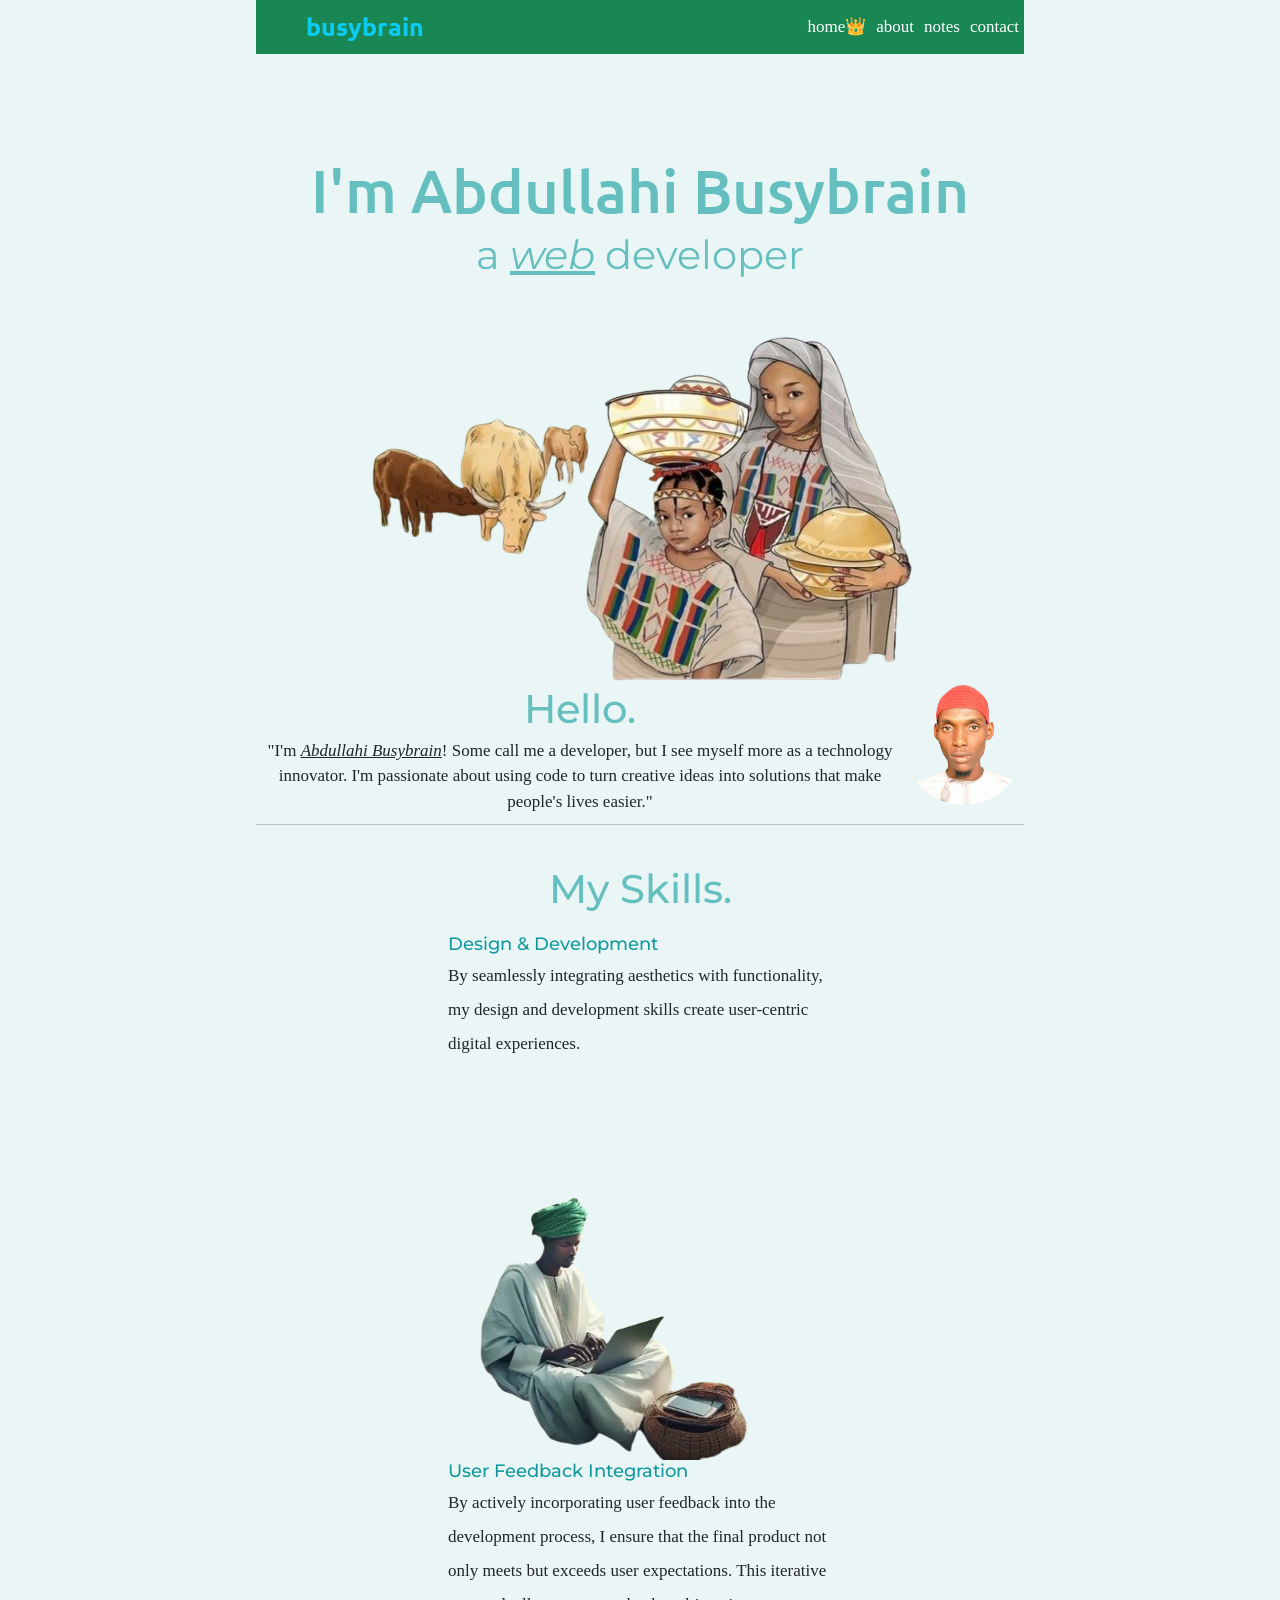
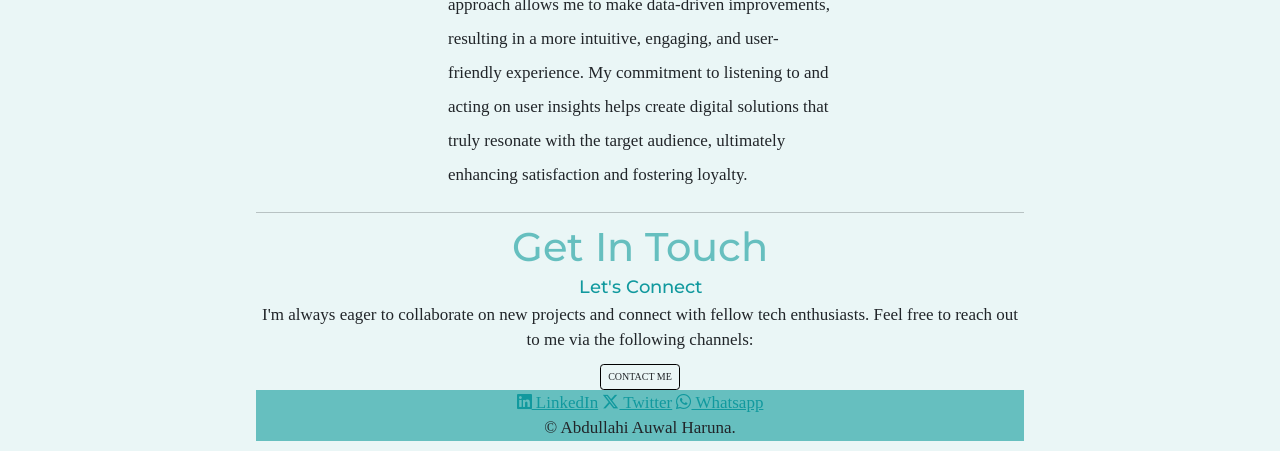
==== index.html @ 5b38ee35 "upload to vercel" ====
<!DOCTYPE html>
<html lang="en">
  <head>
    <meta charset="UTF-8" />
    <meta name="viewport" content="width=device-width, initial-scale=1.0" />
    <link rel="icon" href="./image/me.ico" />
    <link rel="preconnect" href="https://fonts.googleapis.com" />
    <link rel="preconnect" href="https://fonts.gstatic.com" crossorigin />

    <!-- bootstrap -->
    <link
      href="https://cdn.jsdelivr.net/npm/bootstrap@5.3.3/dist/css/bootstrap.min.css"
      rel="stylesheet"
      integrity="sha384-QWTKZyjpPEjISv5WaRU9OFeRpok6YctnYmDr5pNlyT2bRjXh0JMhjY6hW+ALEwIH"
      crossorigin="anonymous"
    />
    <script
      src="https://cdn.jsdelivr.net/npm/bootstrap@5.3.3/dist/js/bootstrap.bundle.min.js"
      integrity="sha384-YvpcrYf0tY3lHB60NNkmXc5s9fDVZLESaAA55NDzOxhy9GkcIdslK1eN7N6jIeHz"
      crossorigin="anonymous"
    ></script>

    <!-- my styles -->
    <link rel="stylesheet" href="./css/style.css" />
    <!-- web fonts -->

    <link rel="preconnect" href="https://fonts.googleapis.com" />
    <link rel="preconnect" href="https://fonts.gstatic.com" crossorigin />
    <link
      href="https://fonts.googleapis.com/css2?family=Merriweather:ital,wght@0,300;0,400;0,700;0,900;1,300;1,400;1,700;1,900&family=Montserrat:ital,wght@0,100..900;1,100..900&family=Ubuntu:ital,wght@0,300;0,400;0,500;0,700;1,300;1,400;1,500;1,700&display=swap"
      rel="stylesheet"
    />

    <!-- web font -->
    <link rel="preconnect" href="https://fonts.googleapis.com" />
    <link rel="preconnect" href="https://fonts.gstatic.com" crossorigin />
    <link
      href="https://fonts.googleapis.com/css2?family=Montserrat:ital,wght@0,100..900;1,100..900&family=Ubuntu:ital,wght@0,300;0,400;0,500;0,700;1,300;1,400;1,500;1,700&display=swap"
      rel="stylesheet"
    />

    <!-- cdn font awesome -->

    <link
      rel="stylesheet"
      href="https://cdnjs.cloudflare.com/ajax/libs/font-awesome/6.5.2/css/all.min.css"
      integrity="sha512-SnH5WK+bZxgPHs44uWIX+LLJAJ9/2PkPKZ5QiAj6Ta86w+fsb2TkcmfRyVX3pBnMFcV7oQPJkl9QevSCWr3W6A=="
      crossorigin="anonymous"
      referrerpolicy="no-referrer"
    />

    <title>busybrain</title>
  </head>
  <body>
    <!-- Nav Bar -->
    <nav class="navbar navbar-expand-lg navbar-light bg-success">
      <a href="#" class="navbar-brand text-info logo">busybrain</a>
      <button
        class="navbar-toggler"
        type="button"
        data-bs-toggle="collapse"
        data-bs-target="#navbarTogglerDemo01"
        aria-controls="navbarTogglerDemo01"
        aria-expanded="false"
        aria-label="Toggle navigation"
      >
        <span class="navbar-toggler-icon"></span>
      </button>

      <div class="collapse navbar-collapse" id="navbarTogglerDemo01">
        <ul class="navbar-nav ms-auto">
          <li class="nav-item">
            <a class="nav-link text-white" href="./index.html">home👑</a>
          </li>
          <li class="nav-item">
            <a class="nav-link text-white" href="./about.html">about</a>
          </li>
          <li class="nav-item">
            <a class="nav-link text-white" href="./notes.html">notes</a>
          </li>
          <li>
            <a class="nav-link text-white" href="#contact-me">contact</a>
          </li>
        </ul>
      </div>
    </nav>

    <div class="top-container">
      <h1 class="header">I'm Abdullahi Busybrain</h1>
      <h2 class="job">a <em>web</em> developer</h2>
    </div>

    <img src="./image/family.png" alt="" />

    <div class="middle-container">
      <div class="profile">
        <img src="./image/me.png" alt="me" class="me" />

        <h2>Hello.</h2>
        <p>
          "I'm <em>Abdullahi Busybrain</em>! Some call me a developer, but I see
          myself more as a technology innovator. I'm passionate about using code
          to turn creative ideas into solutions that make people's lives
          easier."
        </p>
      </div>
      <hr />
      <div class="skills">
        <h2>My Skills.</h2>
        <div class="skill-row">
          <h3>Design & Development</h3>
          <p>
            By seamlessly integrating aesthetics with functionality, my design
            and development skills create user-centric digital experiences.
          </p>
        </div>
        <div class="skill-row">
          <img src="./image/work.png" alt="work" class="work" />
          <h3>User Feedback Integration</h3>
          <p>
            By actively incorporating user feedback into the development
            process, I ensure that the final product not only meets but exceeds
            user expectations. This iterative approach allows me to make
            data-driven improvements, resulting in a more intuitive, engaging,
            and user-friendly experience. My commitment to listening to and
            acting on user insights helps create digital solutions that truly
            resonate with the target audience, ultimately enhancing satisfaction
            and fostering loyalty.
          </p>
        </div>
      </div>
      <hr />
      <div id="contact-me">
        <h2>Get In Touch</h2>
        <h3>Let's Connect</h3>
        <p>
          I'm always eager to collaborate on new projects and connect with
          fellow tech enthusiasts. Feel free to reach out to me via the
          following channels:
        </p>
        <a class="btn" href="mailto:abdullahibusybrain@gmail.com">CONTACT ME</a>
      </div>
    </div>

    <div class="bottom-container">
      <a
        class="footer-link"
        target="_blank"
        href="www.linkedin.com/in/abdullahi-auwal-haruna-3b298422b"
        ><i class="fa-brands fa-linkedin"></i> LinkedIn</a
      >
      <a
        class="footer-link"
        target="_blank"
        href="https://x.com/abdul_busybrain?t=-2qJX2OkoX5V0mWA-tHc6w&s=09"
        ><i class="fa-brands fa-x-twitter"></i> Twitter</a
      >
      <a
        class="footer-link"
        target="_blank"
        href="https://api.whatsapp.com/message/ARXGDF4RLHUOM1?autoload=1&app_absent=0"
        ><i class="fa-brands fa-whatsapp"></i> Whatsapp
      </a>
      <p>© Abdullahi Auwal Haruna.</p>
    </div>
  </body>
</html>
---- css/style.css ----
*,
*::after,
::before {
  margin: 0;
  padding: 0;
  box-sizing: border-box;
}

html {
  font-size: 62.5%;
}

body {
  margin: 0 auto;
  width: 60%;
  font-size: 1.7rem;
  text-align: center;
  font-family: "Meriweather", serif;
  background-color: #eaf6f6;
}

h1 {
  margin-top: 5rem 0 0 0;
  font-family: "Ubuntu", cursive;
  font-size: 6rem;
}

em {
  text-decoration: underline;
}

nav {
  display: flex;
  flex-direction: row;
  align-items: center;
  justify-content: center;
  list-style-type: none;
  gap: 2rem;
}

li {
  text-decoration: none;
}

h1,
h2 {
  color: #66bfbf;
}

h2 {
  font-size: 4rem;
  font-family: "Montserrat", sans-serif;
}

h3,
a {
  color: #11999e;
}

h3 {
  font-family: "Montserrat", sans-serif;
}

.me {
  height: 12rem;
  height: 12rem;
  float: right;
  clear: left;
}

.skill-row {
  width: 50%;
  margin: 2rem auto;
  text-align: left;
  line-height: 2;
}
.work {
  width: 100%;
  margin: 0;
  padding: 0;
  float: left;
  clear: right;
}

.job {
  font-weight: normal;
}

.top-container {
  padding-top: 10rem;
}

.author {
  display: flex;
  justify-content: center;
}

.middle-container {
}

.bottom-container {
  background-color: #66bfbf;
}

.skills h2 {
  margin-top: 4rem;
}

.logo {
  padding-left: 2em;
}

.list {
  text-align: left;
  margin: 0 0;
}

.btn {
  border: 1px solid black;
  padding-bottom: 0.5rem;
}

.btn:hover {
  border: 1px solid green;
  box-shadow: 0 0 5px rgba(0, 0, 0, 0.5);
}

.navbar-brand {
  font-family: "Ubuntu", cursive;
  font-size: 2.5rem;
  font-weight: bold;
}

.family {
  width: 100%;
}

@media (max-width: 375px) {
  body {
    width: 80%;
  }
  .family {
    width: 2%;
  }
}
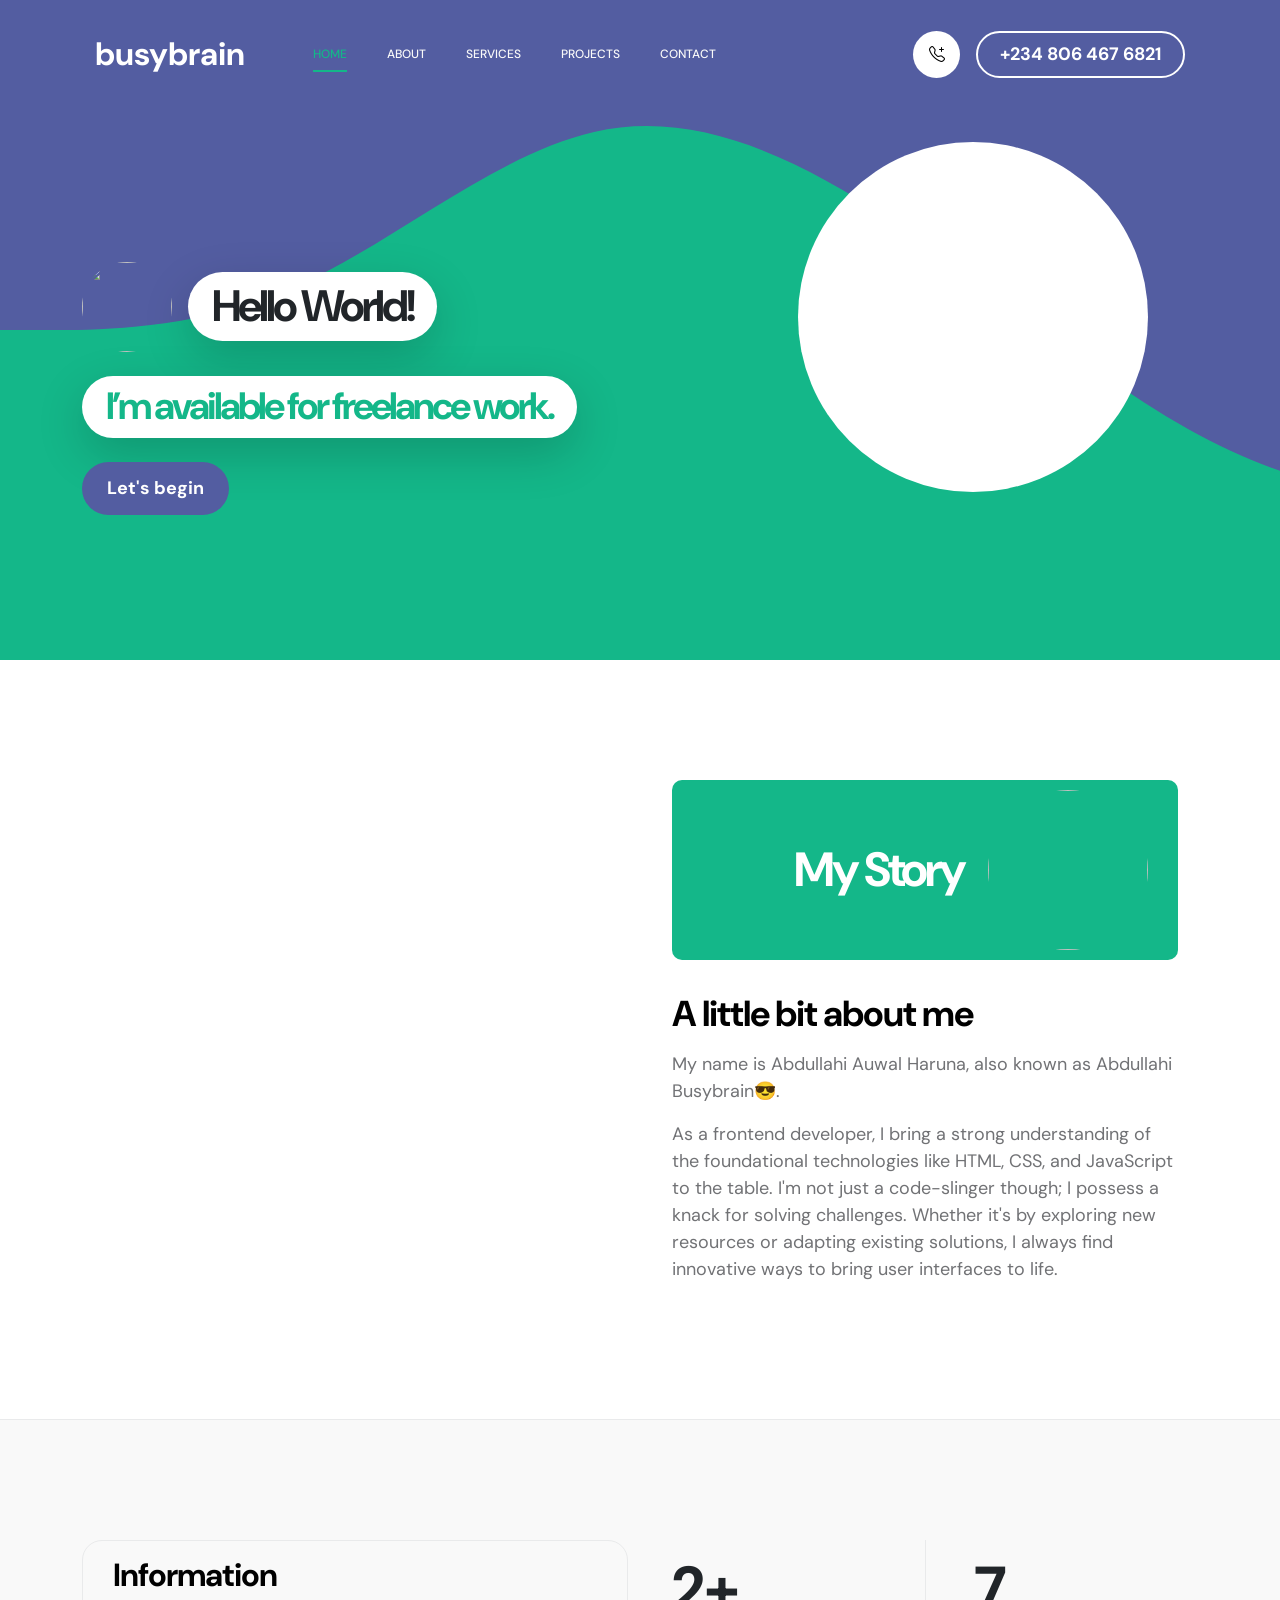
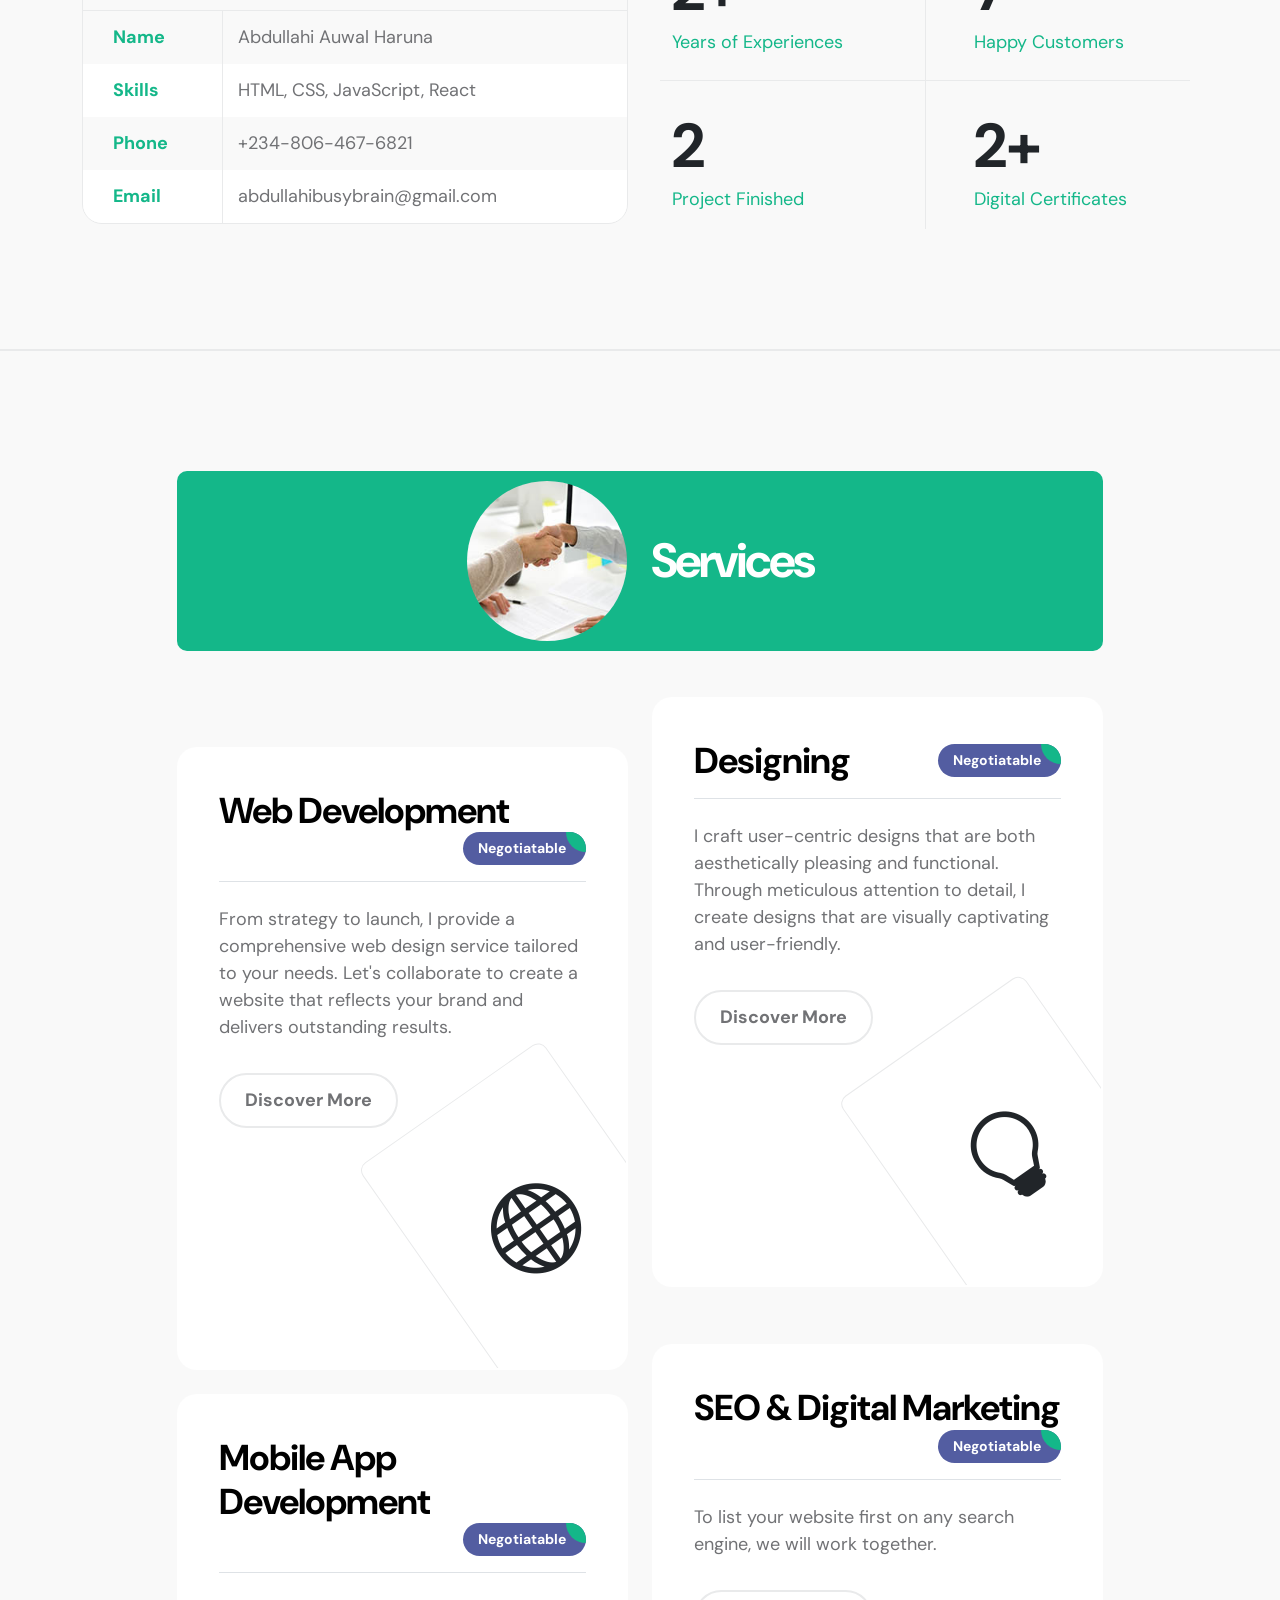
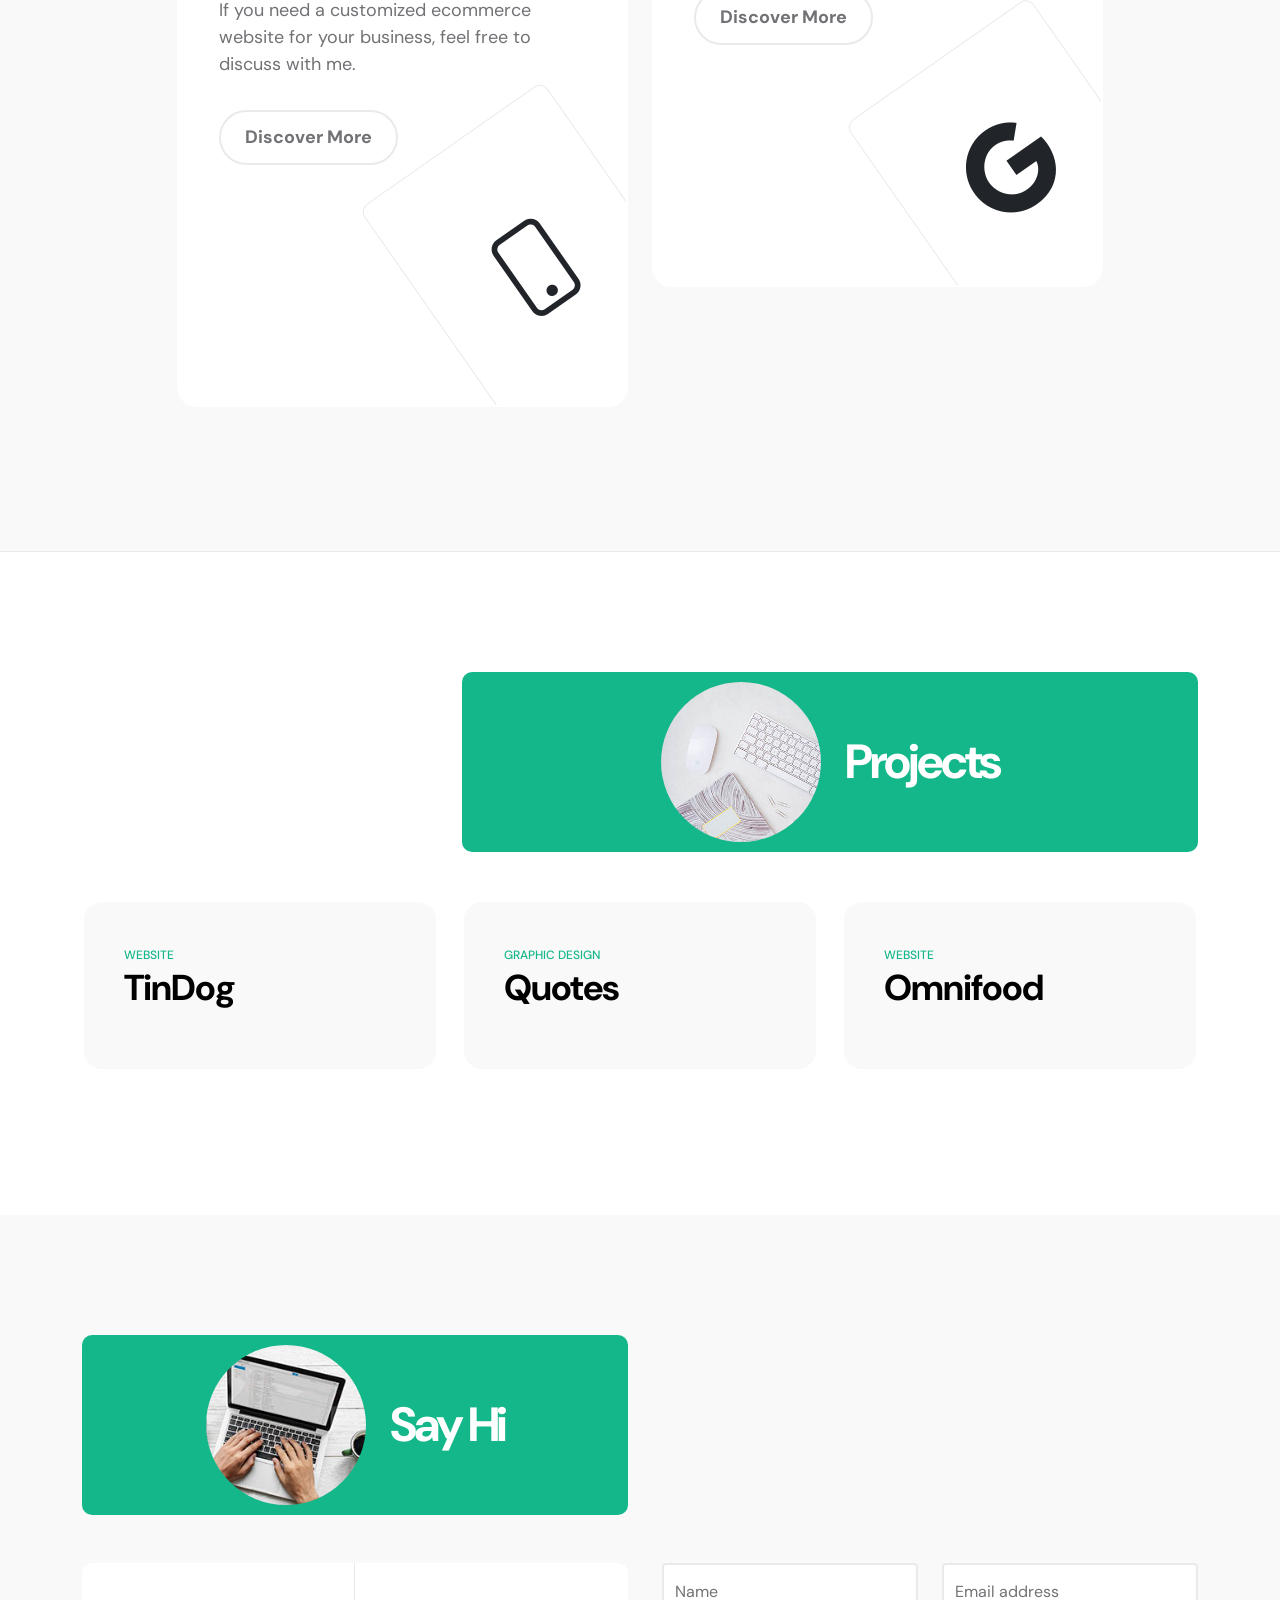
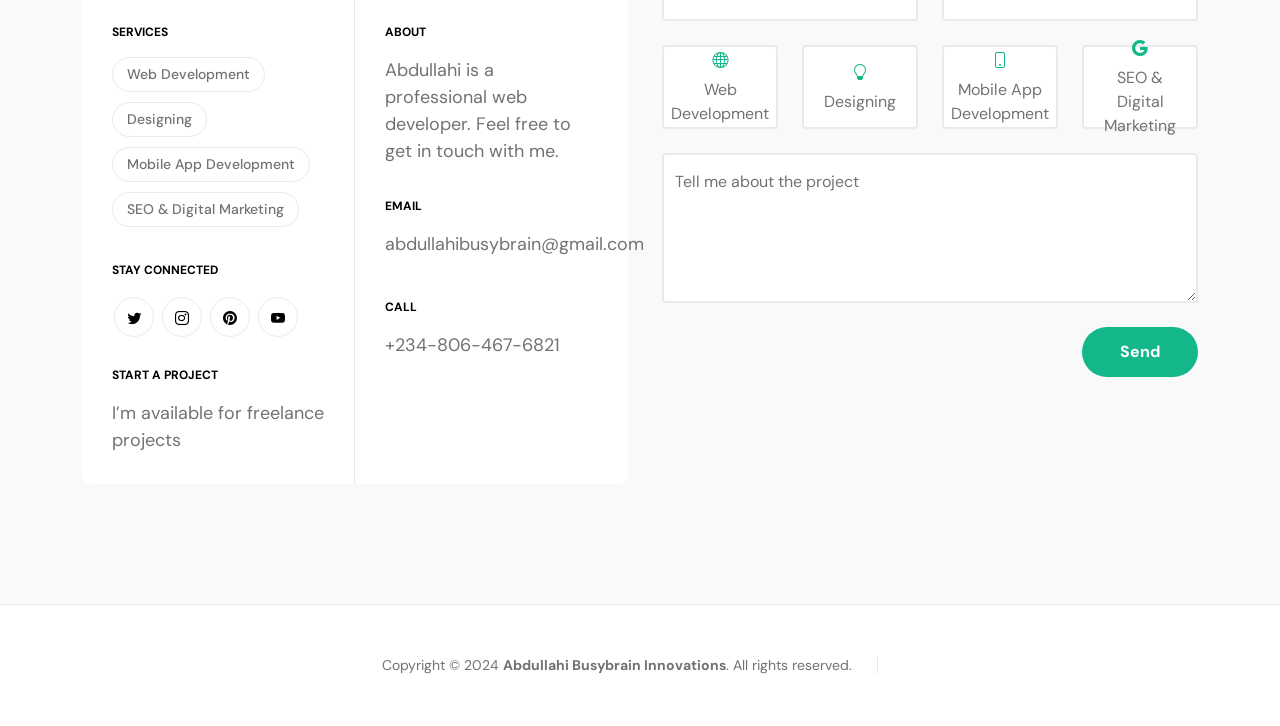
==== commit 89f8da68: "Redesign" ====
--- a/index.html
+++ b/index.html
@@ -1,167 +1,820 @@
 <!DOCTYPE html>
 <html lang="en">
   <head>
-    <meta charset="UTF-8" />
-    <meta name="viewport" content="width=device-width, initial-scale=1.0" />
-    <link rel="icon" href="./image/me.ico" />
+    <meta charset="utf-8" />
+    <meta name="viewport" content="width=device-width, initial-scale=1" />
+
+    <meta name="description" content="" />
+    <meta name="author" content="abdullahi-busybrain" />
+
+    <link rel="shortcut icon" href="./old/image/me.ico" type="image/x-icon" />
+
+    <title>busybrain</title>
+
+    <!-- CSS FILES -->
     <link rel="preconnect" href="https://fonts.googleapis.com" />
+
     <link rel="preconnect" href="https://fonts.gstatic.com" crossorigin />
 
-    <!-- bootstrap -->
     <link
-      href="https://cdn.jsdelivr.net/npm/bootstrap@5.3.3/dist/css/bootstrap.min.css"
-      rel="stylesheet"
-      integrity="sha384-QWTKZyjpPEjISv5WaRU9OFeRpok6YctnYmDr5pNlyT2bRjXh0JMhjY6hW+ALEwIH"
-      crossorigin="anonymous"
-    />
-    <script
-      src="https://cdn.jsdelivr.net/npm/bootstrap@5.3.3/dist/js/bootstrap.bundle.min.js"
-      integrity="sha384-YvpcrYf0tY3lHB60NNkmXc5s9fDVZLESaAA55NDzOxhy9GkcIdslK1eN7N6jIeHz"
-      crossorigin="anonymous"
-    ></script>
-
-    <!-- my styles -->
-    <link rel="stylesheet" href="./css/style.css" />
-    <!-- web fonts -->
-
-    <link rel="preconnect" href="https://fonts.googleapis.com" />
-    <link rel="preconnect" href="https://fonts.gstatic.com" crossorigin />
-    <link
-      href="https://fonts.googleapis.com/css2?family=Merriweather:ital,wght@0,300;0,400;0,700;0,900;1,300;1,400;1,700;1,900&family=Montserrat:ital,wght@0,100..900;1,100..900&family=Ubuntu:ital,wght@0,300;0,400;0,500;0,700;1,300;1,400;1,500;1,700&display=swap"
+      href="https://fonts.googleapis.com/css2?family=DM+Sans:wght@400;500;700&display=swap"
       rel="stylesheet"
     />
 
-    <!-- web font -->
-    <link rel="preconnect" href="https://fonts.googleapis.com" />
-    <link rel="preconnect" href="https://fonts.gstatic.com" crossorigin />
-    <link
-      href="https://fonts.googleapis.com/css2?family=Montserrat:ital,wght@0,100..900;1,100..900&family=Ubuntu:ital,wght@0,300;0,400;0,500;0,700;1,300;1,400;1,500;1,700&display=swap"
-      rel="stylesheet"
-    />
-
-    <!-- cdn font awesome -->
-
-    <link
-      rel="stylesheet"
-      href="https://cdnjs.cloudflare.com/ajax/libs/font-awesome/6.5.2/css/all.min.css"
-      integrity="sha512-SnH5WK+bZxgPHs44uWIX+LLJAJ9/2PkPKZ5QiAj6Ta86w+fsb2TkcmfRyVX3pBnMFcV7oQPJkl9QevSCWr3W6A=="
-      crossorigin="anonymous"
-      referrerpolicy="no-referrer"
-    />
-
-    <title>busybrain</title>
+    <link href="css/bootstrap.min.css" rel="stylesheet" />
+
+    <link href="css/bootstrap-icons.css" rel="stylesheet" />
+
+    <link href="css/magnific-popup.css" rel="stylesheet" />
+
+    <link href="css/templatemo-first-portfolio-style.css" rel="stylesheet" />
   </head>
+
   <body>
-    <!-- Nav Bar -->
-    <nav class="navbar navbar-expand-lg navbar-light bg-success">
-      <a href="#" class="navbar-brand text-info logo">busybrain</a>
-      <button
-        class="navbar-toggler"
-        type="button"
-        data-bs-toggle="collapse"
-        data-bs-target="#navbarTogglerDemo01"
-        aria-controls="navbarTogglerDemo01"
-        aria-expanded="false"
-        aria-label="Toggle navigation"
-      >
-        <span class="navbar-toggler-icon"></span>
-      </button>
-
-      <div class="collapse navbar-collapse" id="navbarTogglerDemo01">
-        <ul class="navbar-nav ms-auto">
-          <li class="nav-item">
-            <a class="nav-link text-white" href="./index.html">home👑</a>
-          </li>
-          <li class="nav-item">
-            <a class="nav-link text-white" href="./about.html">about</a>
-          </li>
-          <li class="nav-item">
-            <a class="nav-link text-white" href="./notes.html">notes</a>
-          </li>
-          <li>
-            <a class="nav-link text-white" href="#contact-me">contact</a>
-          </li>
-        </ul>
+    <section class="preloader">
+      <div class="spinner">
+        <span class="spinner-rotate"></span>
+      </div>
+    </section>
+
+    <nav class="navbar navbar-expand-lg">
+      <div class="container">
+        <button
+          class="navbar-toggler"
+          type="button"
+          data-bs-toggle="collapse"
+          data-bs-target="#navbarNav"
+          aria-controls="navbarNav"
+          aria-expanded="false"
+          aria-label="Toggle navigation"
+        >
+          <span class="navbar-toggler-icon"></span>
+        </button>
+
+        <a href="index.html" class="navbar-brand mx-auto mx-lg-0">busybrain</a>
+
+        <div class="d-flex align-items-center d-lg-none">
+          <i class="navbar-icon bi-telephone-plus me-3"></i>
+          <a class="custom-btn btn" href="#section_5"> +234 806 467 6821 </a>
+        </div>
+
+        <div class="collapse navbar-collapse" id="navbarNav">
+          <ul class="navbar-nav ms-lg-5">
+            <li class="nav-item">
+              <a class="nav-link click-scroll" href="#section_1">Home</a>
+            </li>
+
+            <li class="nav-item">
+              <a class="nav-link click-scroll" href="#section_2">About</a>
+            </li>
+
+            <li class="nav-item">
+              <a class="nav-link click-scroll" href="#section_3">Services</a>
+            </li>
+
+            <li class="nav-item">
+              <a class="nav-link click-scroll" href="#section_4">Projects</a>
+            </li>
+
+            <li class="nav-item">
+              <a class="nav-link click-scroll" href="#section_5">Contact</a>
+            </li>
+          </ul>
+
+          <div class="d-lg-flex align-items-center d-none ms-auto">
+            <i class="navbar-icon bi-telephone-plus me-3"></i>
+            <a class="custom-btn btn" href="#section_5"> +234 806 467 6821 </a>
+          </div>
+        </div>
       </div>
     </nav>
 
-    <div class="top-container">
-      <h1 class="header">I'm Abdullahi Busybrain</h1>
-      <h2 class="job">a <em>web</em> developer</h2>
-    </div>
-
-    <img src="./image/family.png" alt="" />
-
-    <div class="middle-container">
-      <div class="profile">
-        <img src="./image/me.png" alt="me" class="me" />
-
-        <h2>Hello.</h2>
-        <p>
-          "I'm <em>Abdullahi Busybrain</em>! Some call me a developer, but I see
-          myself more as a technology innovator. I'm passionate about using code
-          to turn creative ideas into solutions that make people's lives
-          easier."
-        </p>
+    <main>
+      <section
+        class="hero d-flex justify-content-center align-items-center"
+        id="section_1"
+      >
+        <div class="container">
+          <div class="row">
+            <div class="col-lg-7 col-12">
+              <div class="hero-text">
+                <div class="hero-title-wrap d-flex align-items-center mb-4">
+                  <img
+                    src="./old/image/me.png"
+                    class="avatar-image avatar-image-large img-fluid"
+                    alt=""
+                  />
+
+                  <h1 class="hero-title ms-3 mb-0">Hello World!</h1>
+                </div>
+
+                <h2 class="mb-4">I’m available for freelance work.</h2>
+                <p class="mb-4">
+                  <a class="custom-btn btn custom-link" href="#section_2"
+                    >Let's begin</a
+                  >
+                </p>
+              </div>
+            </div>
+
+            <div class="col-lg-5 col-12 position-relative">
+              <div class="hero-image-wrap"></div>
+              <!-- <img
+                src="./old/image/work.png"
+                class="hero-image img-fluid"
+                alt=""
+              /> -->
+            </div>
+          </div>
+        </div>
+
+        <svg xmlns="http://www.w3.org/2000/svg" viewBox="0 0 1440 320">
+          <path
+            fill="#535da1"
+            fill-opacity="1"
+            d="M0,160L24,160C48,160,96,160,144,138.7C192,117,240,75,288,64C336,53,384,75,432,106.7C480,139,528,181,576,208C624,235,672,245,720,240C768,235,816,213,864,186.7C912,160,960,128,1008,133.3C1056,139,1104,181,1152,202.7C1200,224,1248,224,1296,197.3C1344,171,1392,117,1416,90.7L1440,64L1440,0L1416,0C1392,0,1344,0,1296,0C1248,0,1200,0,1152,0C1104,0,1056,0,1008,0C960,0,912,0,864,0C816,0,768,0,720,0C672,0,624,0,576,0C528,0,480,0,432,0C384,0,336,0,288,0C240,0,192,0,144,0C96,0,48,0,24,0L0,0Z"
+          ></path>
+        </svg>
+      </section>
+
+      <section class="about section-padding" id="section_2">
+        <div class="container">
+          <div class="row">
+            <div class="col-lg-6 col-12">
+              <img
+                src="./old/image/family.png"
+                class="about-image img-fluid"
+                alt=""
+              />
+            </div>
+
+            <div class="col-lg-6 col-12 mt-5 mt-lg-0">
+              <div class="about-thumb">
+                <div
+                  class="section-title-wrap d-flex justify-content-end align-items-center mb-4"
+                >
+                  <h2 class="text-white me-4 mb-0">My Story</h2>
+
+                  <img
+                    src="./old/image/me.png"
+                    class="avatar-image img-fluid"
+                    alt=""
+                  />
+                </div>
+
+                <h3 class="pt-2 mb-3">A little bit about me</h3>
+
+                <p>
+                  My name is Abdullahi Auwal Haruna, also known as Abdullahi
+                  Busybrain😎.
+                </p>
+                <p>
+                  As a frontend developer, I bring a strong understanding of the
+                  foundational technologies like HTML, CSS, and JavaScript to
+                  the table. I'm not just a code-slinger though; I possess a
+                  knack for solving challenges. Whether it's by exploring new
+                  resources or adapting existing solutions, I always find
+                  innovative ways to bring user interfaces to life.
+                </p>
+              </div>
+            </div>
+          </div>
+        </div>
+      </section>
+
+      <section class="featured section-padding">
+        <div class="container">
+          <div class="row">
+            <div class="col-lg-6 col-12">
+              <div class="profile-thumb">
+                <div class="profile-title">
+                  <h4 class="mb-0">Information</h4>
+                </div>
+
+                <div class="profile-body">
+                  <p>
+                    <span class="profile-small-title">Name</span>
+                    <span>Abdullahi Auwal Haruna</span>
+                  </p>
+
+                  <p>
+                    <span class="profile-small-title">Skills</span>
+                    <span>HTML, CSS, JavaScript, React</span>
+                  </p>
+
+                  <p>
+                    <span class="profile-small-title">Phone</span>
+                    <span
+                      ><a href="tel: +234-806-467-6821">
+                        +234-806-467-6821</a
+                      ></span
+                    >
+                  </p>
+
+                  <p>
+                    <span class="profile-small-title">Email</span>
+                    <span
+                      ><a href="mailto:abdullahibusybrain@gmail.com"
+                        >abdullahibusybrain@gmail.com</a
+                      ></span
+                    >
+                  </p>
+                </div>
+              </div>
+            </div>
+
+            <div class="col-lg-6 col-12 mt-5 mt-lg-0">
+              <div class="about-thumb">
+                <div class="row">
+                  <div class="col-lg-6 col-6 featured-border-bottom py-2">
+                    <strong class="featured-numbers">2+</strong>
+
+                    <p class="featured-text">Years of Experiences</p>
+                  </div>
+
+                  <div
+                    class="col-lg-6 col-6 featured-border-start featured-border-bottom ps-5 py-2"
+                  >
+                    <strong class="featured-numbers">7</strong>
+
+                    <p class="featured-text">Happy Customers</p>
+                  </div>
+
+                  <div class="col-lg-6 col-6 pt-4">
+                    <strong class="featured-numbers">2</strong>
+
+                    <p class="featured-text">Project Finished</p>
+                  </div>
+
+                  <div class="col-lg-6 col-6 featured-border-start ps-5 pt-4">
+                    <strong class="featured-numbers">2+</strong>
+
+                    <p class="featured-text">Digital Certificates</p>
+                  </div>
+                </div>
+              </div>
+            </div>
+          </div>
+        </div>
+      </section>
+
+      <!-- <section class="clients section-padding">
+        <div class="container">
+          <div class="row align-items-center">
+            <div class="col-lg-12 col-12">
+              <h3 class="text-center mb-5">Companies I've Interned</h3>
+            </div>
+
+            <div class="col-lg-2 col-4 clients-item-height">
+              <img
+                src="images/clients/guitar-center.svg"
+                class="clients-image img-fluid"
+                alt=""
+              />
+            </div>
+
+            <div class="col-lg-2 col-4 clients-item-height">
+              <img
+                src="images/clients/randatech-logo.png"
+                class="clients-image img-fluid"
+                alt=""
+              />
+            </div>
+
+            <div class="col-lg-2 col-4 ms-auto clients-item-height">
+              <img
+                src="./images/clients/logo-pacify.png"
+                class="clients-image img-fluid"
+                alt=""
+              />
+            </div>
+
+            <div class="col-lg-2 col-4 clients-item-height">
+              <img
+                src="images/clients/hng-11-logo.png"
+                class="clients-image img-fluid"
+                alt=""
+              />
+            </div>
+
+            <div class="col-lg-2 col-4 me-auto clients-item-height">
+              <img
+                src="images/clients/profil-rejser.svg"
+                class="clients-image img-fluid"
+                alt=""
+              />
+            </div>
+          </div>
+        </div>
+      </section> -->
+
+      <section class="services section-padding" id="section_3">
+        <div class="container">
+          <div class="row">
+            <div class="col-lg-10 col-12 mx-auto">
+              <div
+                class="section-title-wrap d-flex justify-content-center align-items-center mb-5"
+              >
+                <img
+                  src="images/handshake-man-woman-after-signing-business-contract-closeup.jpg"
+                  class="avatar-image img-fluid"
+                  alt=""
+                />
+
+                <h2 class="text-white ms-4 mb-0">Services</h2>
+              </div>
+
+              <div class="row pt-lg-5">
+                <div class="col-lg-6 col-12">
+                  <div class="services-thumb">
+                    <div
+                      class="d-flex flex-wrap align-items-center border-bottom mb-4 pb-3"
+                    >
+                      <h3 class="mb-0">Web Development</h3>
+
+                      <div class="services-price-wrap ms-auto">
+                        <p class="services-price-text mb-0">Negotiatable</p>
+                        <div class="services-price-overlay"></div>
+                      </div>
+                    </div>
+
+                    <p>
+                      From strategy to launch, I provide a comprehensive web
+                      design service tailored to your needs. Let's collaborate
+                      to create a website that reflects your brand and delivers
+                      outstanding results.
+                    </p>
+
+                    <a href="#" class="custom-btn custom-border-btn btn mt-3"
+                      >Discover More</a
+                    >
+
+                    <div
+                      class="services-icon-wrap d-flex justify-content-center align-items-center"
+                    >
+                      <i class="services-icon bi-globe"></i>
+                    </div>
+                  </div>
+                </div>
+
+                <div class="col-lg-6 col-12">
+                  <div class="services-thumb services-thumb-up">
+                    <div
+                      class="d-flex flex-wrap align-items-center border-bottom mb-4 pb-3"
+                    >
+                      <h3 class="mb-0">Designing</h3>
+
+                      <div class="services-price-wrap ms-auto">
+                        <p class="services-price-text mb-0">Negotiatable</p>
+                        <div class="services-price-overlay"></div>
+                      </div>
+                    </div>
+
+                    <p>
+                      I craft user-centric designs that are both aesthetically
+                      pleasing and functional. Through meticulous attention to
+                      detail, I create designs that are visually captivating and
+                      user-friendly.
+                    </p>
+
+                    <a href="#" class="custom-btn custom-border-btn btn mt-3"
+                      >Discover More</a
+                    >
+
+                    <div
+                      class="services-icon-wrap d-flex justify-content-center align-items-center"
+                    >
+                      <i class="services-icon bi-lightbulb"></i>
+                    </div>
+                  </div>
+                </div>
+
+                <div class="col-lg-6 col-12">
+                  <div class="services-thumb">
+                    <div
+                      class="d-flex flex-wrap align-items-center border-bottom mb-4 pb-3"
+                    >
+                      <h3 class="mb-0">Mobile App Development</h3>
+
+                      <div class="services-price-wrap ms-auto">
+                        <p class="services-price-text mb-0">Negotiatable</p>
+                        <div class="services-price-overlay"></div>
+                      </div>
+                    </div>
+
+                    <p>
+                      If you need a customized ecommerce website for your
+                      business, feel free to discuss with me.
+                    </p>
+
+                    <a href="#" class="custom-btn custom-border-btn btn mt-3"
+                      >Discover More</a
+                    >
+
+                    <div
+                      class="services-icon-wrap d-flex justify-content-center align-items-center"
+                    >
+                      <i class="services-icon bi-phone"></i>
+                    </div>
+                  </div>
+                </div>
+
+                <div class="col-lg-6 col-12">
+                  <div class="services-thumb services-thumb-up">
+                    <div
+                      class="d-flex flex-wrap align-items-center border-bottom mb-4 pb-3"
+                    >
+                      <h3 class="mb-0">SEO & Digital Marketing</h3>
+
+                      <div class="services-price-wrap ms-auto">
+                        <p class="services-price-text mb-0">Negotiatable</p>
+                        <div class="services-price-overlay"></div>
+                      </div>
+                    </div>
+
+                    <p>
+                      To list your website first on any search engine, we will
+                      work together.
+                    </p>
+
+                    <a href="#" class="custom-btn custom-border-btn btn mt-3"
+                      >Discover More</a
+                    >
+
+                    <div
+                      class="services-icon-wrap d-flex justify-content-center align-items-center"
+                    >
+                      <i class="services-icon bi-google"></i>
+                    </div>
+                  </div>
+                </div>
+              </div>
+            </div>
+          </div>
+        </div>
+      </section>
+
+      <section class="projects section-padding" id="section_4">
+        <div class="container">
+          <div class="row">
+            <div class="col-lg-8 col-md-8 col-12 ms-auto">
+              <div
+                class="section-title-wrap d-flex justify-content-center align-items-center mb-4"
+              >
+                <img
+                  src="images/white-desk-work-study-aesthetics.jpg"
+                  class="avatar-image img-fluid"
+                  alt=""
+                />
+
+                <h2 class="text-white ms-4 mb-0">Projects</h2>
+              </div>
+            </div>
+
+            <div class="clearfix"></div>
+
+            <div class="col-lg-4 col-md-6 col-12">
+              <div class="projects-thumb">
+                <div class="projects-info">
+                  <small class="projects-tag">Website</small>
+
+                  <h3 class="projects-title">TinDog</h3>
+                </div>
+
+                <a
+                  href="./old/image/project-imgs/TinDog-project.png"
+                  class="popup-image"
+                >
+                  <img
+                    src="./old/image/project-imgs/TinDog-project.png"
+                    class="projects-image img-fluid"
+                    alt=""
+                  />
+                </a>
+              </div>
+            </div>
+
+            <div class="col-lg-4 col-md-6 col-12">
+              <div class="projects-thumb">
+                <div class="projects-info">
+                  <small class="projects-tag">Graphic Design</small>
+
+                  <h3 class="projects-title">Quotes</h3>
+                </div>
+
+                <a
+                  href="./old/image/project-imgs/pacicylabs-quote.png"
+                  class="popup-image"
+                >
+                  <img
+                    src="./old/image/project-imgs/pacicylabs-quote.png"
+                    class="projects-image img-fluid"
+                    alt=""
+                  />
+                </a>
+              </div>
+            </div>
+
+            <div class="col-lg-4 col-md-6 col-12">
+              <div class="projects-thumb">
+                <div class="projects-info">
+                  <small class="projects-tag">Website</small>
+
+                  <h3 class="projects-title">Omnifood</h3>
+                </div>
+
+                <a
+                  href="./old/image/project-imgs/Omnifood-img.png"
+                  class="popup-image"
+                >
+                  <img
+                    src="./old/image/project-imgs/Omnifood-img.png"
+                    class="projects-image img-fluid"
+                    alt=""
+                  />
+                </a>
+              </div>
+            </div>
+          </div>
+        </div>
+      </section>
+
+      <section class="contact section-padding" id="section_5">
+        <div class="container">
+          <div class="row">
+            <div class="col-lg-6 col-md-8 col-12">
+              <div
+                class="section-title-wrap d-flex justify-content-center align-items-center mb-5"
+              >
+                <img
+                  src="images/aerial-view-man-using-computer-laptop-wooden-table.jpg"
+                  class="avatar-image img-fluid"
+                  alt=""
+                />
+
+                <h2 class="text-white ms-4 mb-0">Say Hi</h2>
+              </div>
+            </div>
+
+            <div class="clearfix"></div>
+
+            <div class="col-lg-3 col-md-6 col-12 pe-lg-0">
+              <div
+                class="contact-info contact-info-border-start d-flex flex-column"
+              >
+                <strong class="site-footer-title d-block mb-3">Services</strong>
+
+                <ul class="footer-menu">
+                  <li class="footer-menu-item">
+                    <a href="#" class="footer-menu-link">Web Development</a>
+                  </li>
+
+                  <li class="footer-menu-item">
+                    <a href="#" class="footer-menu-link">Designing</a>
+                  </li>
+
+                  <li class="footer-menu-item">
+                    <a href="#" class="footer-menu-link"
+                      >Mobile App Development</a
+                    >
+                  </li>
+
+                  <li class="footer-menu-item">
+                    <a href="#" class="footer-menu-link"
+                      >SEO & Digital Marketing</a
+                    >
+                  </li>
+                </ul>
+
+                <strong class="site-footer-title d-block mt-4 mb-3"
+                  >Stay connected</strong
+                >
+
+                <ul class="social-icon">
+                  <li class="social-icon-item">
+                    <a
+                      href="https://twitter.com/minthu"
+                      class="social-icon-link bi-twitter"
+                    ></a>
+                  </li>
+
+                  <li class="social-icon-item">
+                    <a href="#" class="social-icon-link bi-instagram"></a>
+                  </li>
+
+                  <li class="social-icon-item">
+                    <a href="#" class="social-icon-link bi-pinterest"></a>
+                  </li>
+
+                  <li class="social-icon-item">
+                    <a
+                      href="https://www.youtube.com/templatemo"
+                      class="social-icon-link bi-youtube"
+                    ></a>
+                  </li>
+                </ul>
+
+                <strong class="site-footer-title d-block mt-4 mb-3"
+                  >Start a project</strong
+                >
+
+                <p class="mb-0">I’m available for freelance projects</p>
+              </div>
+            </div>
+
+            <div class="col-lg-3 col-md-6 col-12 ps-lg-0">
+              <div class="contact-info d-flex flex-column">
+                <strong class="site-footer-title d-block mb-3">About</strong>
+
+                <p class="mb-2">
+                  Abdullahi is a professional web developer. Feel free to get in
+                  touch with me.
+                </p>
+
+                <strong class="site-footer-title d-block mt-4 mb-3"
+                  >Email</strong
+                >
+
+                <p>
+                  <a href="mailto:abdullahibusybrain@gmail.com"
+                    >abdullahibusybrain@gmail.com
+                  </a>
+                </p>
+
+                <strong class="site-footer-title d-block mt-4 mb-3"
+                  >Call</strong
+                >
+
+                <p class="mb-0">
+                  <a href="tel: +234-806-467-6821"> +234-806-467-6821 </a>
+                </p>
+              </div>
+            </div>
+
+            <div class="col-lg-6 col-12 mt-5 mt-lg-0">
+              <form
+                action="#"
+                method="get"
+                class="custom-form contact-form"
+                role="form"
+              >
+                <div class="row">
+                  <div class="col-lg-6 col-md-6 col-12">
+                    <div class="form-floating">
+                      <input
+                        type="text"
+                        name="name"
+                        id="name"
+                        class="form-control"
+                        placeholder="Name"
+                        required=""
+                      />
+
+                      <label for="floatingInput">Name</label>
+                    </div>
+                  </div>
+
+                  <div class="col-lg-6 col-md-6 col-12">
+                    <div class="form-floating">
+                      <input
+                        type="email"
+                        name="email"
+                        id="email"
+                        pattern="[^ @]*@[^ @]*"
+                        class="form-control"
+                        placeholder="Email address"
+                        required=""
+                      />
+
+                      <label for="floatingInput">Email address</label>
+                    </div>
+                  </div>
+
+                  <div class="col-lg-3 col-md-6 col-6">
+                    <div class="form-check form-check-inline">
+                      <input
+                        name="website"
+                        type="checkbox"
+                        class="form-check-input"
+                        id="inlineCheckbox1"
+                        value="1"
+                      />
+
+                      <label class="form-check-label" for="inlineCheckbox1">
+                        <i class="bi-globe form-check-icon"></i>
+                        <span class="form-check-label-text"
+                          >Web Development</span
+                        >
+                      </label>
+                    </div>
+                  </div>
+
+                  <div class="col-lg-3 col-md-6 col-6">
+                    <div class="form-check form-check-inline">
+                      <input
+                        name="designing"
+                        type="checkbox"
+                        class="form-check-input"
+                        id="inlineCheckbox2"
+                        value="1"
+                      />
+
+                      <label class="form-check-label" for="inlineCheckbox2">
+                        <i class="bi-lightbulb form-check-icon"></i>
+                        <span class="form-check-label-text">Designing</span>
+                      </label>
+                    </div>
+                  </div>
+
+                  <div class="col-lg-3 col-md-6 col-6">
+                    <div class="form-check form-check-inline">
+                      <input
+                        name="ecommerce"
+                        type="checkbox"
+                        class="form-check-input"
+                        id="inlineCheckbox3"
+                        value="1"
+                      />
+
+                      <label class="form-check-label" for="inlineCheckbox3">
+                        <i class="bi-phone form-check-icon"></i>
+                        <span class="form-check-label-text"
+                          >Mobile App Development</span
+                        >
+                      </label>
+                    </div>
+                  </div>
+
+                  <div class="col-lg-3 col-md-6 col-6">
+                    <div class="form-check form-check-inline me-0">
+                      <input
+                        name="seo"
+                        type="checkbox"
+                        class="form-check-input"
+                        id="inlineCheckbox4"
+                        value="1"
+                      />
+
+                      <label class="form-check-label" for="inlineCheckbox4">
+                        <i class="bi-google form-check-icon"></i>
+                        <span class="form-check-label-text"
+                          >SEO & Digital Marketing</span
+                        >
+                      </label>
+                    </div>
+                  </div>
+
+                  <div class="col-lg-12 col-12">
+                    <div class="form-floating">
+                      <textarea
+                        class="form-control"
+                        id="message"
+                        name="message"
+                        placeholder="Tell me about the project"
+                      ></textarea>
+
+                      <label for="floatingTextarea"
+                        >Tell me about the project</label
+                      >
+                    </div>
+                  </div>
+
+                  <div class="col-lg-3 col-12 ms-auto">
+                    <button type="submit" class="form-control">Send</button>
+                  </div>
+                </div>
+              </form>
+            </div>
+          </div>
+        </div>
+      </section>
+    </main>
+
+    <footer class="site-footer">
+      <div class="container">
+        <div class="row">
+          <div class="col-lg-12 col-12">
+            <div class="copyright-text-wrap">
+              <p class="mb-0">
+                <span class="copyright-text"
+                  >Copyright © 2024
+                  <a href="#">Abdullahi Busybrain Innovations</a>. All rights
+                  reserved.</span
+                >
+              </p>
+            </div>
+          </div>
+        </div>
       </div>
-      <hr />
-      <div class="skills">
-        <h2>My Skills.</h2>
-        <div class="skill-row">
-          <h3>Design & Development</h3>
-          <p>
-            By seamlessly integrating aesthetics with functionality, my design
-            and development skills create user-centric digital experiences.
-          </p>
-        </div>
-        <div class="skill-row">
-          <img src="./image/work.png" alt="work" class="work" />
-          <h3>User Feedback Integration</h3>
-          <p>
-            By actively incorporating user feedback into the development
-            process, I ensure that the final product not only meets but exceeds
-            user expectations. This iterative approach allows me to make
-            data-driven improvements, resulting in a more intuitive, engaging,
-            and user-friendly experience. My commitment to listening to and
-            acting on user insights helps create digital solutions that truly
-            resonate with the target audience, ultimately enhancing satisfaction
-            and fostering loyalty.
-          </p>
-        </div>
-      </div>
-      <hr />
-      <div id="contact-me">
-        <h2>Get In Touch</h2>
-        <h3>Let's Connect</h3>
-        <p>
-          I'm always eager to collaborate on new projects and connect with
-          fellow tech enthusiasts. Feel free to reach out to me via the
-          following channels:
-        </p>
-        <a class="btn" href="mailto:abdullahibusybrain@gmail.com">CONTACT ME</a>
-      </div>
-    </div>
-
-    <div class="bottom-container">
-      <a
-        class="footer-link"
-        target="_blank"
-        href="www.linkedin.com/in/abdullahi-auwal-haruna-3b298422b"
-        ><i class="fa-brands fa-linkedin"></i> LinkedIn</a
-      >
-      <a
-        class="footer-link"
-        target="_blank"
-        href="https://x.com/abdul_busybrain?t=-2qJX2OkoX5V0mWA-tHc6w&s=09"
-        ><i class="fa-brands fa-x-twitter"></i> Twitter</a
-      >
-      <a
-        class="footer-link"
-        target="_blank"
-        href="https://api.whatsapp.com/message/ARXGDF4RLHUOM1?autoload=1&app_absent=0"
-        ><i class="fa-brands fa-whatsapp"></i> Whatsapp
-      </a>
-      <p>© Abdullahi Auwal Haruna.</p>
-    </div>
+    </footer>
+
+    <!-- JAVASCRIPT FILES -->
+    <script src="js/jquery.min.js"></script>
+    <script src="js/bootstrap.min.js"></script>
+    <script src="js/jquery.sticky.js"></script>
+    <script src="js/click-scroll.js"></script>
+    <script src="js/jquery.magnific-popup.min.js"></script>
+    <script src="js/magnific-popup-options.js"></script>
+    <script src="js/custom.js"></script>
   </body>
 </html>
--- a/css/templatemo-first-portfolio-style.css
+++ b/css/templatemo-first-portfolio-style.css
@@ -0,0 +1,1187 @@
+/*
+
+TemplateMo 578 First Portfolio
+
+https://templatemo.com/tm-578-first-portfolio
+
+*/
+
+
+/*---------------------------------------
+  CUSTOM PROPERTIES ( VARIABLES )             
+-----------------------------------------*/
+:root {
+  --white-color:                  #ffffff;
+  --primary-color:                #535da1;
+  --secondary-color:              #14B789;
+  --section-bg-color:             #f9f9f9;
+  --dark-color:                   #000000;
+  --p-color:                      #717275;
+  --border-color:                 #e9eaeb;
+  --featured-border-color:        #727aab;
+
+  --body-font-family:             'DM Sans', sans-serif;
+
+  --h1-font-size:                 62px;
+  --h2-font-size:                 48px;
+  --h3-font-size:                 36px;
+  --h4-font-size:                 32px;
+  --h5-font-size:                 24px;
+  --h6-font-size:                 22px;
+  --p-font-size:                  18px;
+  --menu-font-size:               12px;
+  --copyright-font-size:          14px;
+
+  --border-radius-large:          100px;
+  --border-radius-medium:         20px;
+  --border-radius-small:          10px;
+
+  --font-weight-normal:           400;
+  --font-weight-medium:           500;
+  --font-weight-bold:             700;
+}
+
+body {
+    background: var(--white-color);
+    font-family: var(--body-font-family); 
+}
+
+
+/*---------------------------------------
+  TYPOGRAPHY               
+-----------------------------------------*/
+
+h2,
+h3,
+h4,
+h5,
+h6 {
+  color: var(--dark-color);
+}
+
+h1,
+h2,
+h3,
+h4,
+h5,
+h6 {
+  font-weight: var(--font-weight-bold);
+  letter-spacing: -1px;
+}
+
+h1 {
+  font-size: var(--h1-font-size);
+  letter-spacing: -3px;
+}
+
+h2 {
+  font-size: var(--h2-font-size);
+  color: var(--secondary-color);
+  letter-spacing: -3px;
+}
+
+h3 {
+  font-size: var(--h3-font-size);
+}
+
+h4 {
+  font-size: var(--h4-font-size);
+}
+
+h5 {
+  font-size: var(--h5-font-size);
+  line-height: normal;
+}
+
+h6 {
+  font-size: var(--h6-font-size);
+}
+
+p {
+  color: var(--p-color);
+  font-size: var(--p-font-size);
+  font-weight: var(--font-weight-normal);
+}
+
+ul li {
+  color: var(--p-color);
+  font-size: var(--p-font-size);
+  font-weight: var(--font-weight-normal);
+}
+
+a, 
+button {
+  touch-action: manipulation;
+  transition: all 0.3s;
+}
+
+a {
+  color: var(--p-color);
+  text-decoration: none;
+}
+
+a:hover {
+  color: var(--secondary-color);
+}
+
+::selection {
+  background: var(--secondary-color);
+  color: var(--white-color);
+}
+
+::-moz-selection {
+  background: var(--secondary-color);
+  color: var(--white-color);
+}
+
+.section-padding {
+  padding-top: 120px;
+  padding-bottom: 120px;
+}
+
+b,
+strong {
+  font-weight: var(--font-weight-bold);
+}
+
+.section-title-wrap {
+  background: var(--secondary-color);
+  border-radius: var(--border-radius-small);
+  padding: 10px 30px;
+}
+
+
+/*---------------------------------------
+  AVATAR IMAGE               
+-----------------------------------------*/
+.avatar-image {
+  border-radius: var(--border-radius-large);
+  width: 160px;
+  height: 160px;
+  object-fit: cover;
+}
+
+.avatar-image-large {
+  width: 90.4px;
+  height: 90.4px;
+}
+
+
+/*---------------------------------------
+  PRE LOADER               
+-----------------------------------------*/
+.preloader {
+  position: fixed;
+  top: 0;
+  left: 0;
+  width: 100%;
+  height: 100%;
+  z-index: 99999;
+  display: flex;
+  flex-flow: row nowrap;
+  justify-content: center;
+  align-items: center;
+  background: none repeat scroll 0 0 var(--white-color);
+}
+
+.spinner {
+  border: 1px solid transparent;
+  border-radius: var(--border-radius-small);
+  position: relative;
+}
+
+.spinner:before {
+  content: '';
+  box-sizing: border-box;
+  position: absolute;
+  top: 50%;
+  left: 50%;
+  width: 45px;
+  height: 45px;
+  margin-top: -10px;
+  margin-left: -10px;
+  border-radius: 50%;
+  border: 1px solid var(--border-color);
+  border-top-color: var(--white-color);
+  animation: spinner .9s linear infinite;
+}
+
+@-webkit-@keyframes spinner {
+  to {transform: rotate(360deg);
+  }
+}
+
+@keyframes spinner {
+  to {transform: rotate(360deg);}
+}
+
+
+/*---------------------------------------
+  CUSTOM ICON               
+-----------------------------------------*/
+.navbar-icon {
+  background: var(--white-color);
+  border-radius: var(--border-radius-large);
+  color: var(--dark-color);
+  width: 47px;
+  height: 47px;
+  line-height: 47px;
+  text-align: center;
+}
+
+.is-sticky .navbar-icon {
+  background: var(--secondary-color);
+  color: var(--white-color);
+}
+
+.form-check-icon {
+  color: var(--secondary-color);
+}
+
+
+/*---------------------------------------
+  CUSTOM BUTTON               
+-----------------------------------------*/
+.custom-btn,
+.navbar .custom-btn {
+  font-size: var(--p-font-size);
+  font-weight: var(--font-weight-bold);
+}
+
+.navbar .custom-btn {
+  background: transparent;
+  border-width: 2px;
+  border-style: solid;
+  border-color: var(--white-color);
+  color: var(--white-color);
+  padding: 8px 22px;
+}
+
+.navbar .custom-btn:hover {
+  background: var(--white-color);
+  border-color: transparent;
+  color: var(--secondary-color);
+}
+
+.custom-btn {
+  background: var(--secondary-color);
+  border-radius: var(--border-radius-large);
+  color: var(--white-color);
+  font-weight: var(--font-weight-bold);
+  padding: 12px 24px;
+}
+
+.custom-btn:hover {
+  background: var(--primary-color);
+  box-shadow: 0 1rem 3rem rgba(0,0,0,.175);
+  color: var(--white-color);
+}
+
+.custom-border-btn {
+  background: transparent;
+  border: 2px solid var(--border-color);
+  color: var(--p-color);
+}
+
+.custom-border-btn:hover {
+  background: var(--secondary-color);
+  border-color: var(--secondary-color);
+  color: var(--white-color);
+}
+
+.custom-link {
+	background-color: var(--primary-color);
+}
+
+.custom-link:hover {
+	background-color: var(--secondary-color);
+}
+
+
+/*---------------------------------------
+  NAVIGATION              
+-----------------------------------------*/
+.sticky-wrapper {
+  position: relative;
+  z-index: 222;
+  height: auto !important;
+}
+
+.is-sticky,
+.is-sticky .navbar .container {
+  background: var(--white-color);
+  box-shadow: 0 1rem 3rem rgb(0 0 0 / 18%);
+}
+
+.is-sticky .navbar-brand,
+.is-sticky .navbar-brand:hover {
+  color: var(--dark-color);
+}
+
+.is-sticky .navbar-nav .nav-link {
+  color: var(--p-color);
+}
+
+.is-sticky .navbar .custom-btn {
+  border-color: var(--secondary-color);
+  color: var(--secondary-color);
+}
+
+.is-sticky .navbar .custom-btn:hover {
+  background: var(--secondary-color);
+  color: var(--white-color);
+}
+
+.navbar {
+  background: transparent;
+  position: absolute;
+  z-index: 9;
+  right: 0;
+  left: 0;
+  transition: all 0.3s;
+  padding-top: 15px;
+  padding-bottom: 0;
+}
+
+.navbar .container {
+  border-radius: var(--border-radius-small);
+  padding: 10px 25px;
+}
+
+.navbar-brand {
+  font-size: var(--h4-font-size);
+  font-weight: var(--font-weight-bold);
+}
+
+.navbar-brand,
+.navbar-brand:hover {
+  color: var(--white-color);
+}
+
+.navbar-expand-lg .navbar-nav .nav-link {
+  padding-right: 0;
+  padding-left: 0;
+  margin-right: 20px;
+  margin-left: 20px;
+}
+
+.navbar-nav .nav-link {
+  display: inline-block;
+  color: var(--section-bg-color);
+  font-size: var(--menu-font-size);
+  font-weight: var(--font-weight-medium);
+  text-transform: uppercase;
+  position: relative;
+  padding-top: 15px;
+  padding-bottom: 15px;
+}
+
+.navbar-nav .nav-link::after {
+  content: "";
+  background: transparent;
+  position: absolute;
+  bottom: 6px;
+  right: 0;
+  left: 0;
+  width: 100%;
+  height: 2px;
+}
+
+.navbar-nav .nav-link.active::after, 
+.navbar-nav .nav-link:hover::after {
+  background: var(--secondary-color);
+}
+
+.navbar-nav .nav-link.active, 
+.navbar-nav .nav-link:hover {
+  color: var(--secondary-color);
+}
+
+.navbar-toggler {
+  border: 0;
+  padding: 0;
+  cursor: pointer;
+  margin: 0;
+  width: 30px;
+  height: 35px;
+  outline: none;
+}
+
+.navbar-toggler:focus {
+  outline: none;
+  box-shadow: none;
+}
+
+.navbar-toggler[aria-expanded="true"] .navbar-toggler-icon {
+  background: transparent;
+}
+
+.navbar-toggler[aria-expanded="true"] .navbar-toggler-icon:before,
+.navbar-toggler[aria-expanded="true"] .navbar-toggler-icon:after {
+  transition: top 300ms 50ms ease, -webkit-transform 300ms 350ms ease;
+  transition: top 300ms 50ms ease, transform 300ms 350ms ease;
+  transition: top 300ms 50ms ease, transform 300ms 350ms ease, -webkit-transform 300ms 350ms ease;
+  top: 0;
+}
+
+.navbar-toggler[aria-expanded="true"] .navbar-toggler-icon:before {
+  transform: rotate(45deg);
+}
+
+.navbar-toggler[aria-expanded="true"] .navbar-toggler-icon:after {
+  transform: rotate(-45deg);
+}
+
+.navbar-toggler .navbar-toggler-icon {
+  background: var(--white-color);
+  transition: background 10ms 300ms ease;
+  display: block;
+  width: 30px;
+  height: 2px;
+  position: relative;
+}
+
+.navbar-toggler .navbar-toggler-icon:before,
+.navbar-toggler .navbar-toggler-icon:after {
+  transition: top 300ms 350ms ease, -webkit-transform 300ms 50ms ease;
+  transition: top 300ms 350ms ease, transform 300ms 50ms ease;
+  transition: top 300ms 350ms ease, transform 300ms 50ms ease, -webkit-transform 300ms 50ms ease;
+  position: absolute;
+  right: 0;
+  left: 0;
+  background: var(--white-color);
+  width: 30px;
+  height: 2px;
+  content: '';
+}
+
+.navbar-toggler .navbar-toggler-icon::before {
+  top: -8px;
+}
+
+.navbar-toggler .navbar-toggler-icon::after {
+  top: 8px;
+}
+
+
+/*---------------------------------------
+  HERO              
+-----------------------------------------*/
+.hero {
+  background: var(--secondary-color);
+  position: relative;
+  overflow: hidden;
+  padding-top: 330px;
+  padding-bottom: 330px;
+}
+
+@media  screen and (min-width: 991px) {
+  .hero {
+    height: 60vh;
+  }
+}
+
+.hero-title,
+.hero h2 {
+  background: var(--white-color);
+  box-shadow: 0 1rem 3rem rgba(0,0,0,.175);
+  border-radius: var(--border-radius-large);
+  display: inline-block;
+  padding: 8px 24px;
+}
+
+.hero-title {
+	font-size: 44px;
+}
+
+.hero h2 {
+	font-size: 38px;
+}
+
+.hero-text {
+  position: relative;
+  z-index: 22;
+  top: 70px;
+}
+
+.hero-image-wrap {
+  background: var(--white-color);
+  border-radius: 100%;
+  width: 350px;
+  height: 350px;
+  position: absolute;
+  z-index: 22;
+  top: -50px;
+  right: 0;
+  left: 0;
+  margin: auto;
+  pointer-events: none;
+}
+
+.hero-image {
+  position: absolute;
+  z-index: 22;
+  top: 0;
+  width: 100%;
+  min-width: 550px;
+}
+
+.hero svg {
+  position: absolute;
+  z-index: 2;
+  bottom: 0;
+  right: 0;
+  left: 0;
+  overflow: hidden;
+  height: 100%;
+  pointer-events: none;
+}
+
+
+/*---------------------------------------
+  ABOUT              
+-----------------------------------------*/
+.profile-thumb {
+  border: 1px solid var(--border-color);
+  border-radius: var(--border-radius-medium);
+  position: relative;
+  overflow: hidden;
+}
+
+.profile-title {
+  border-bottom: 1px solid var(--border-color);
+  padding: 15px 30px;
+}
+
+.profile-small-title {
+  border-right: 1px solid var(--border-color);
+  color: var(--secondary-color);
+  font-weight: var(--font-weight-bold);
+  min-width: 140px;
+  margin-right: 10px;
+  padding: 13px 30px;
+  display: inline-block;
+}
+
+.profile-body p {
+  margin-bottom: 0;
+}
+
+.profile-body p:nth-of-type(even) {
+  background: var(--white-color);
+}
+
+.about-image {
+  border-radius: var(--border-radius-medium);
+}
+
+.about-thumb {
+  padding-right: 20px;
+  padding-left: 20px;
+}
+
+
+/*---------------------------------------
+  FEATURED              
+-----------------------------------------*/
+.featured-numbers {
+  font-size: var(--h1-font-size);
+  line-height: normal;
+  display: block;
+}
+
+.featured-text {
+  color: var(--secondary-color);
+}
+
+.featured-border-bottom {
+  border-bottom: 1px solid var(--border-color);
+}
+
+.featured-border-start {
+  border-left: 1px solid var(--border-color);
+}
+
+
+/*---------------------------------------
+  CLIENTS              
+-----------------------------------------*/
+
+.clients-item-height {
+	height: 120px;
+}
+
+.clients-image {
+  display: block;
+  max-width: 100px;
+  margin: auto;
+  transition: all ease 0.2s;
+}
+
+.clients-image:hover {
+  transform: scale(1.3);
+}
+
+
+/*---------------------------------------
+  SERVICES              
+-----------------------------------------*/
+.services,
+.featured {
+  background: var(--section-bg-color);
+  border-top: 1px solid var(--border-color);
+  border-bottom: 1px solid var(--border-color);
+}
+
+.services-thumb {
+  background: var(--white-color);
+  border: 2px solid transparent;
+  border-radius: var(--border-radius-medium);
+  position: relative;
+  overflow: hidden;
+  margin-bottom: 24px;
+  padding: 40px 40px 240px 40px;
+  transition: all 0.5s;
+}
+
+.services-thumb-up {
+  position: relative;
+  bottom: 50px;
+  margin-bottom: -50px;
+}
+
+.services-thumb:hover {
+  border: 2px solid var(--secondary-color);
+  box-shadow: 0 1rem 3rem rgba(0,0,0,.175);
+}
+
+.services-thumb:hover .services-icon-wrap {
+  background: var(--secondary-color);
+  border-color: var(--secondary-color);
+  color: var(--white-color);
+}
+
+.services-icon-wrap {
+  border: 1px solid var(--border-color);
+  border-radius: var(--border-radius-small);
+  position: absolute;
+  bottom: 0;
+  right: 0;
+  width: 50%;
+  height: 55%;
+  transform: rotate(-35deg) translateY(55px);
+  transition: all ease 0.5s;
+}
+
+.services-icon {
+  font-size: 90px;
+  position: relative;
+  bottom: 15px;
+}
+
+.services-thumb:hover .services-price-wrap {
+  background: var(--secondary-color);
+}
+
+.services-thumb:hover .services-price-overlay {
+  background: var(--primary-color);
+}
+
+.services-price-wrap {
+  background: var(--primary-color);
+  border-radius: var(--border-radius-medium);
+  position: relative;
+  overflow: hidden;
+  padding: 6px 20px 6px 15px;
+  transition: all ease 0.5s;
+}
+
+.services-price-text {
+  color: var(--white-color);
+  font-size: var(--copyright-font-size);
+  font-weight: var(--font-weight-bold);
+}
+
+.services-price-overlay {
+  background: var(--secondary-color);
+  border-bottom-left-radius: 100%;
+  position: absolute;
+  top: 0;
+  right: 0;
+  width: 20px;
+  height: 20px;
+  pointer-events: none;
+}
+
+
+/*---------------------------------------
+  PROJECTS              
+-----------------------------------------*/
+.projects-thumb {
+  background: var(--section-bg-color);
+  border: 2px solid var(--white-color);
+  border-radius: var(--border-radius-medium);
+  position: relative;
+  overflow: hidden;
+  margin-top: 24px;
+  margin-bottom: 24px;
+  padding: 40px;
+  transition: all ease 0.5s;
+}
+
+.projects-thumb:hover {
+  border-color: var(--secondary-color);
+}
+
+.projects-thumb:hover .projects-image,
+.projects-thumb:focus .projects-image {
+  transform: rotate(0) translateY(0);
+}
+
+.projects-thumb .popup-image {
+  display: block;
+  width: 100%;
+  height: 100%;
+}
+
+.projects-image {
+  border-radius: var(--border-radius-medium);
+  display: block;
+  width: 100%;
+  transform: rotate(10deg) translateY(80px);
+  transition: all ease 0.5s;
+}
+
+.projects-title {
+  margin-bottom: 20px;
+}
+
+.projects-tag {
+  font-size: var(--menu-font-size);
+  font-weight: var(--font-weight-medium);
+  color: var(--secondary-color);
+  text-transform: uppercase;
+  margin-bottom: 5px;
+}
+
+
+/*---------------------------------------
+  CONTACT              
+-----------------------------------------*/
+.contact {
+  background: var(--section-bg-color);
+}
+
+.contact-info {
+  background: var(--white-color);
+  border-top-right-radius: var(--border-radius-small);
+  border-bottom-right-radius: var(--border-radius-small);
+  padding: 60px 30px 30px 30px;
+  height: 100%;
+}
+
+.contact-info-border-start {
+  border-right: 1px solid var(--border-color);
+  border-radius: var(--border-radius-small) 0 0 var(--border-radius-small);
+}
+
+.contact-form {
+  margin-left: 10px;
+}
+
+
+/*---------------------------------------
+  CUSTOM FORM               
+-----------------------------------------*/
+.custom-form .form-control {
+  background: var(--white-color);
+  box-shadow: none;
+  border: 2px solid var(--border-color);
+  color: var(--p-color);
+  margin-bottom: 24px;
+  padding-top: 13px;
+  padding-bottom: 13px;
+  outline: none;
+}
+
+.form-floating>label {
+  color: var(--p-color);
+}
+
+.form-check-inline {
+  vertical-align: middle;
+  width: 100%;
+  position: relative;
+  margin-right: 0;
+  margin-top: 0;
+  margin-bottom: 24px;
+  padding: 0;
+}
+
+.custom-form .form-check-label {
+  position: absolute;
+  top: 50%;
+  left: 50%;
+  transform: translate(-50%, -50%);
+  text-align: center;
+}
+
+.form-check-label-text {
+  color: var(--p-color);
+  display: block;
+  font-size: copyright-font-size;
+  margin-top: 5px;
+}
+
+.form-check-input[type=checkbox] {
+  background: var(--white-color);
+  border: 2px solid var(--border-color);
+  box-shadow: none;
+  outline: none;
+  width: 100%;
+  margin-top: 0;
+  margin-left: 0;
+  padding: 40px 50px;
+}
+
+.form-check-input:checked[type=checkbox] {
+  background-image: none;
+}
+
+.form-check-input:hover,
+.form-check-input:checked {
+  background-color: transparent;
+  border-color: var(--secondary-color);
+}
+
+.custom-form .form-control:hover,
+.custom-form .form-control:focus {
+  background: transparent;
+  border-color: var(--secondary-color);
+}
+
+.custom-form .form-floating textarea {
+  height: 150px;
+}
+
+.custom-form button[type="submit"] {
+  background: var(--secondary-color);
+  border: none;
+  border-radius: var(--border-radius-large);
+  color: var(--white-color);
+  font-weight: var(--font-weight-bold);
+  transition: all 0.3s;
+  margin-bottom: 0;
+}
+
+.custom-form button[type="submit"]:hover,
+.custom-form button[type="submit"]:focus {
+  background: var(--primary-color);
+  border-color: transparent;
+}
+
+
+/*---------------------------------------
+  SITE FOOTER              
+-----------------------------------------*/
+.site-footer {
+  border-top: 1px solid var(--border-color);
+  padding-top: 50px;
+  padding-bottom: 50px;
+  text-align: center;
+}
+
+.site-footer-title {
+  font-size: var(--menu-font-size);
+  color: var(--dark-color);
+  text-transform: uppercase;
+}
+
+.copyright-text-wrap p,
+.copyright-text {
+  font-size: var(--copyright-font-size);
+}
+
+.copyright-text {
+  border-right: 1px solid var(--border-color);
+  padding-right: 25px;
+  margin-right: 20px;
+}
+
+.copyright-text-wrap a {
+  font-weight: var(--font-weight-bold);
+}
+
+.footer-menu {
+  margin: 0;
+  padding: 0;
+}
+
+.footer-menu-item {
+  list-style: none;
+  display: inline-block;
+  vertical-align: top;
+}
+
+.footer-menu-link {
+  border: 1px solid var(--border-color);
+  border-radius: var(--border-radius-medium);
+  font-size: var(--copyright-font-size);
+  font-weight: var(--font-weight-medium);
+  display: inline-block;
+  vertical-align: top;
+  text-align: center;
+  margin-right: 10px;
+  margin-bottom: 10px;
+  padding: 6px 14px;
+  min-width: 70px;
+}
+
+.footer-menu-link:hover {
+  background: var(--secondary-color);
+  border-color: transparent;
+  color: var(--white-color);
+}
+
+
+/*---------------------------------------
+  SOCIAL ICON               
+-----------------------------------------*/
+.social-icon {
+  margin: 0;
+  padding: 0;
+}
+
+.social-icon-item {
+  list-style: none;
+  display: inline-block;
+  vertical-align: top;
+}
+
+.social-icon-link {
+  border: 1px solid var(--border-color);
+  border-radius: var(--border-radius-large);
+  font-size: var(--copyright-font-size);
+  color: var(--dark-color);
+  display: inline-block;
+  vertical-align: top;
+  margin: 2px 2px 5px 2px;
+  width: 40px;
+  height: 40px;
+  line-height: 40px;
+  text-align: center;
+}
+
+.social-icon-link:hover {
+  background: var(--secondary-color);
+  border-color: transparent;
+  color: var(--white-color);
+}
+
+
+/*---------------------------------------
+  RESPONSIVE STYLES               
+-----------------------------------------*/
+@media screen and (min-width: 1600px) {
+  .hero {
+    padding-top: 380px;
+    padding-bottom: 380px;
+  }
+
+  .hero-image-wrap {
+    top: -50px;
+    width: 400px;
+    height: 400px;
+  }
+
+  .hero-image {
+    min-width: 650px;
+  }
+  
+  .hero-title,
+	.hero h2 {
+	  font-size: var(--h2-font-size);
+	}
+}
+
+@media screen and (max-width: 991px) {
+  h1 {
+    font-size: 48px;
+  }
+
+  h2 {
+    font-size: 36px;
+  }
+
+  h3 {
+    font-size: 32px;
+  }
+
+  h4 {
+    font-size: 28px;
+  }
+
+  h5 {
+    font-size: 20px;
+  }
+
+  h6 {
+    font-size: 18px;
+  }
+
+  .section-padding {
+    padding-top: 80px;
+    padding-bottom: 80px;
+  }
+
+  .custom-btn,
+  .navbar .custom-btn {
+    font-size: var(--copyright-text-font-size);
+    padding: 8px 16px;
+  }
+
+  .navbar .container {
+    background: var(--white-color);
+  }
+
+  .navbar-brand,
+  .navbar-brand:hover {
+    color: var(--dark-color);
+  }
+
+  .navbar-icon {
+    background: var(--secondary-color);
+    color: var(--white-color);
+    width: 44px;
+    height: 44px;
+    line-height: 44px;
+  }
+
+  .navbar .custom-btn {
+    border-color: var(--secondary-color);
+    color: var(--secondary-color);
+  }
+
+  .navbar-toggler .navbar-toggler-icon,
+  .navbar-toggler .navbar-toggler-icon:before,
+  .navbar-toggler .navbar-toggler-icon:after {
+    background: var(--dark-color);
+  }
+
+  .navbar-expand-lg .navbar-nav .nav-link {
+    margin-left: 0;
+  }
+
+  .navbar-nav .nav-link {
+    color: var(--p-color);
+    padding-top: 10px;
+    padding-bottom: 10px;
+  }
+
+  .hero {
+    padding-top: 200px;
+    padding-bottom: 400px;
+  }
+
+  .hero-text {
+    top: 0;
+    margin-bottom: 120px;
+  }
+
+  .about-thumb {
+    padding-right: 0;
+    padding-left: 0;
+  }
+
+  .about-numbers {
+    font-size: 42px;
+  }
+
+  .services-thumb-up {
+    bottom: 0;
+    margin-bottom: 32px;
+  }
+
+  .services-thumb {
+    margin-bottom: 32px;
+    padding-bottom: 270px;
+  }
+
+  .services-icon-wrap {
+    width: 45%;
+    height: 60%;
+  }
+
+  .services .col-lg-10 .row .col-lg-6:last-child,
+  .projects .col-lg-4:last-child {
+    margin-bottom: 0;
+  }
+
+  .projects-thumb {
+    margin-top: 0;
+    margin-bottom: 32px;
+  }
+
+  .contact-info {
+    border-radius: 0 0 var(--border-radius-small) var(--border-radius-small);
+    padding: 40px 30px;
+  }
+
+  .contact-info-border-start {
+    border-right: 0;
+    border-bottom: 1px solid var(--border-color);
+    border-radius: var(--border-radius-small) var(--border-radius-small) 0 0;
+  }
+}
+
+@media screen and (max-width: 575px) {
+  .navbar .container {
+    margin-right: 12px;
+    margin-left: 12px;
+  }
+}
+
+@media screen and (max-width: 480px) {
+  h1 {
+    font-size: 40px;
+  }
+
+  h2 {
+    font-size: 28px;
+  }
+
+  h3 {
+    font-size: 26px;
+  }
+
+  h4 {
+    font-size: 22px;
+  }
+
+  h5 {
+    font-size: 20px;
+  }
+
+  .custom-btn,
+  .navbar .custom-btn {
+    font-size: 13px;
+    padding: 6px 12px;
+  }
+
+  .navbar-icon {
+    font-size: var(--copyright-font-size);
+    width: 35.5px;
+    height: 35.5px;
+    line-height: 35.5px;
+  }
+
+  .hero-image-wrap {
+    width: 300px;
+    height: 300px;
+  }
+
+  .hero-image {
+    min-width: inherit;
+  }
+}
+
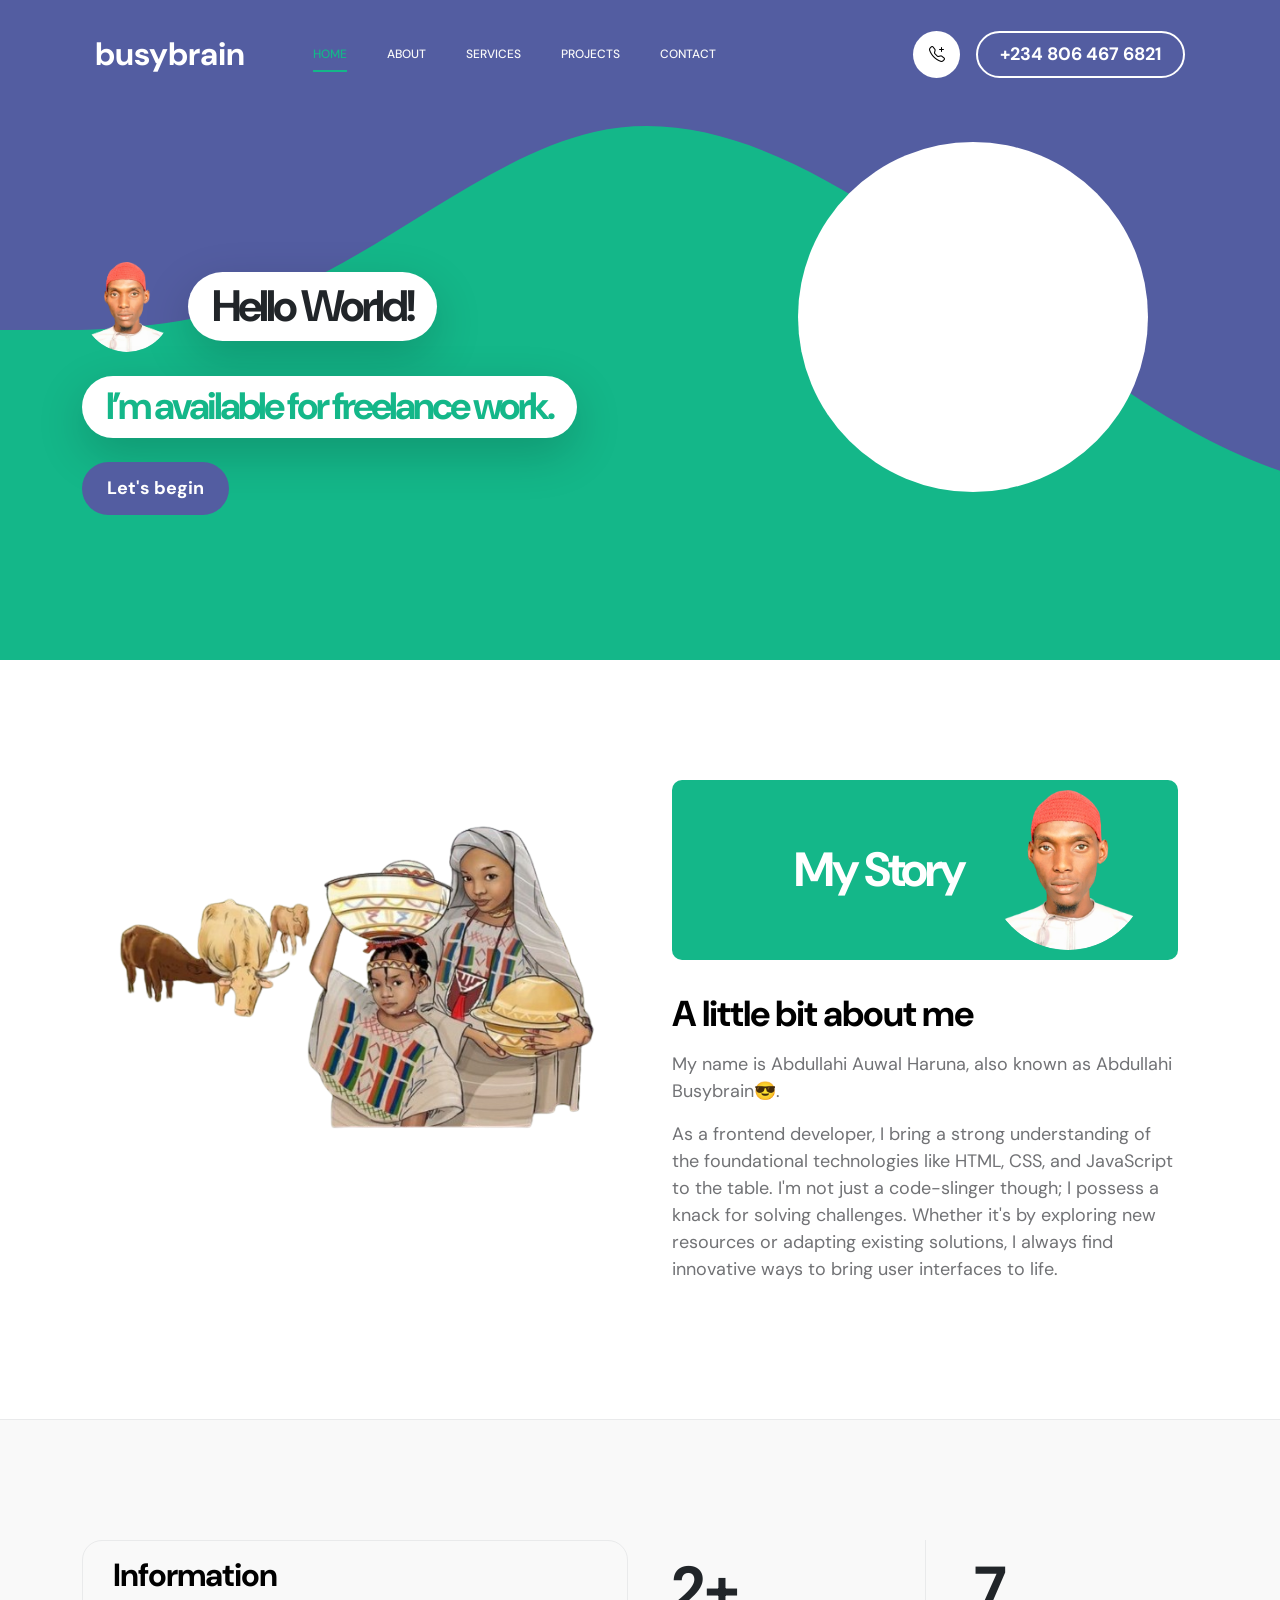
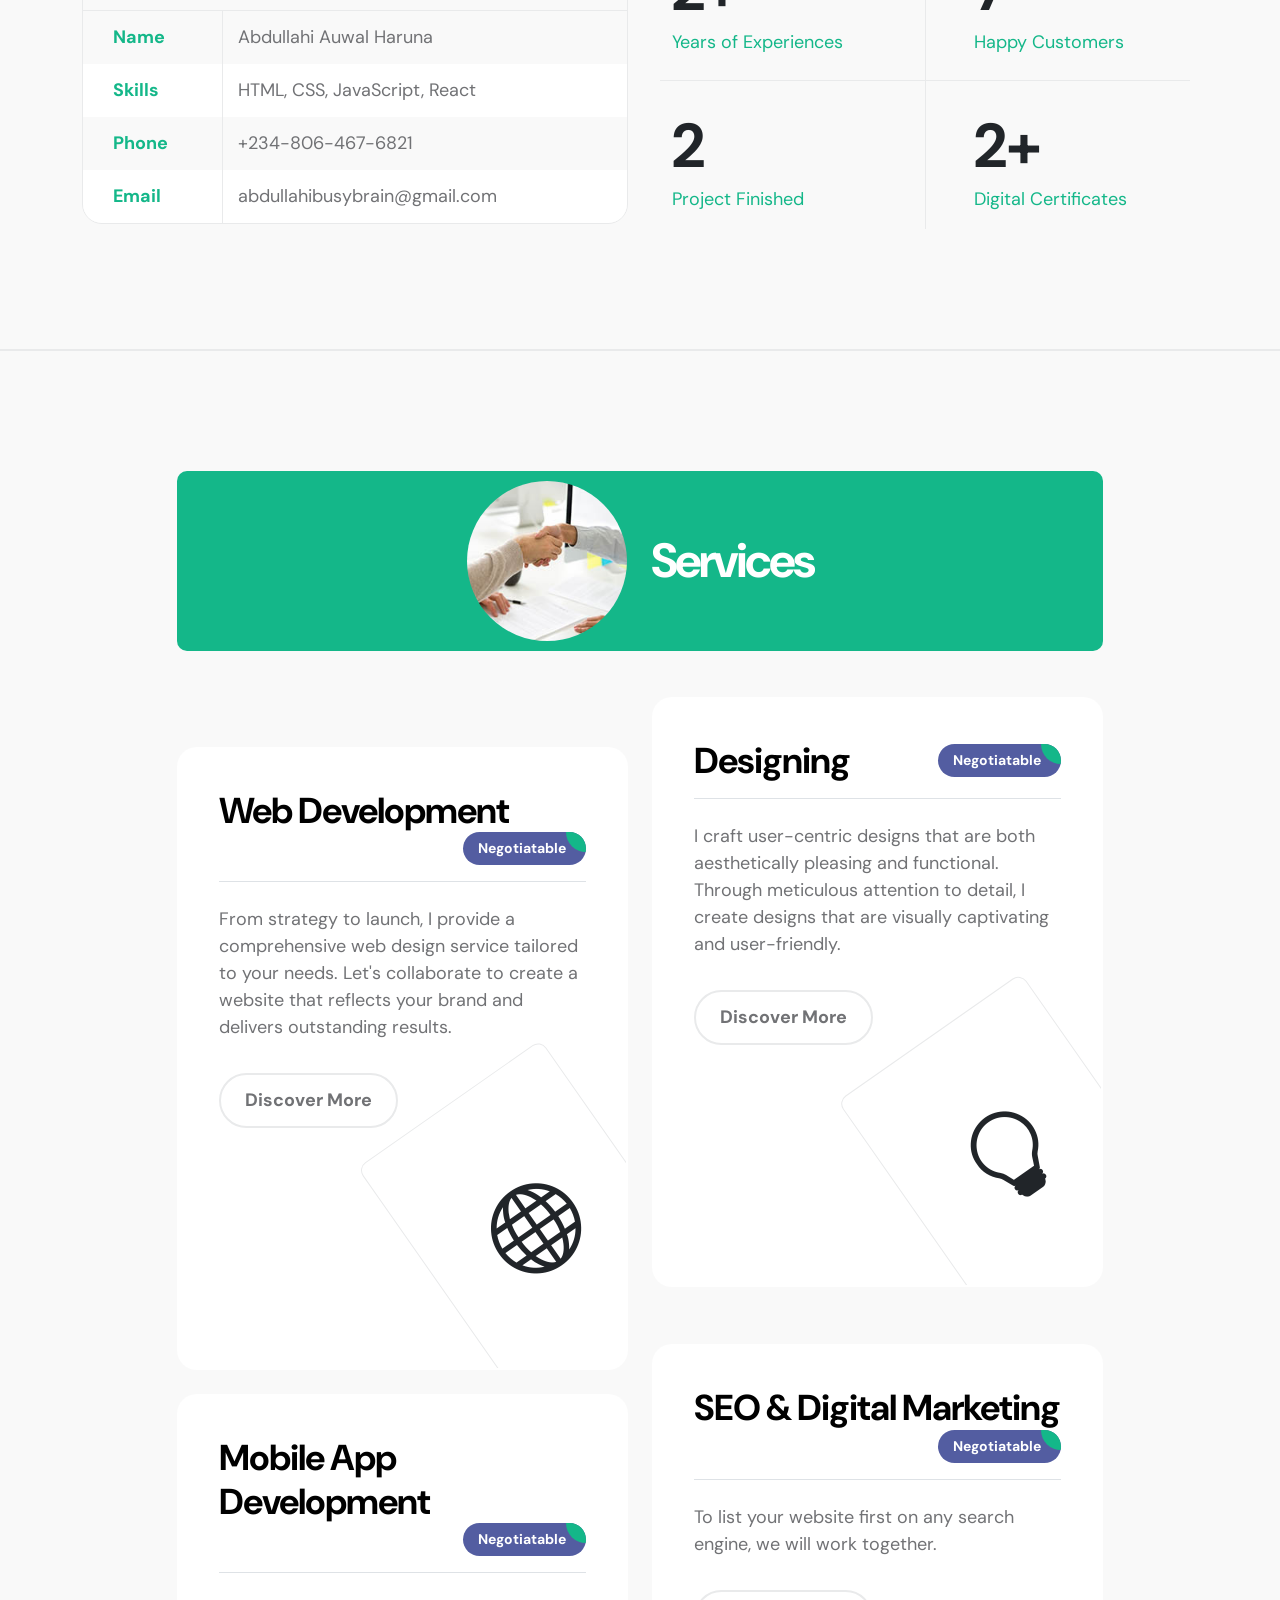
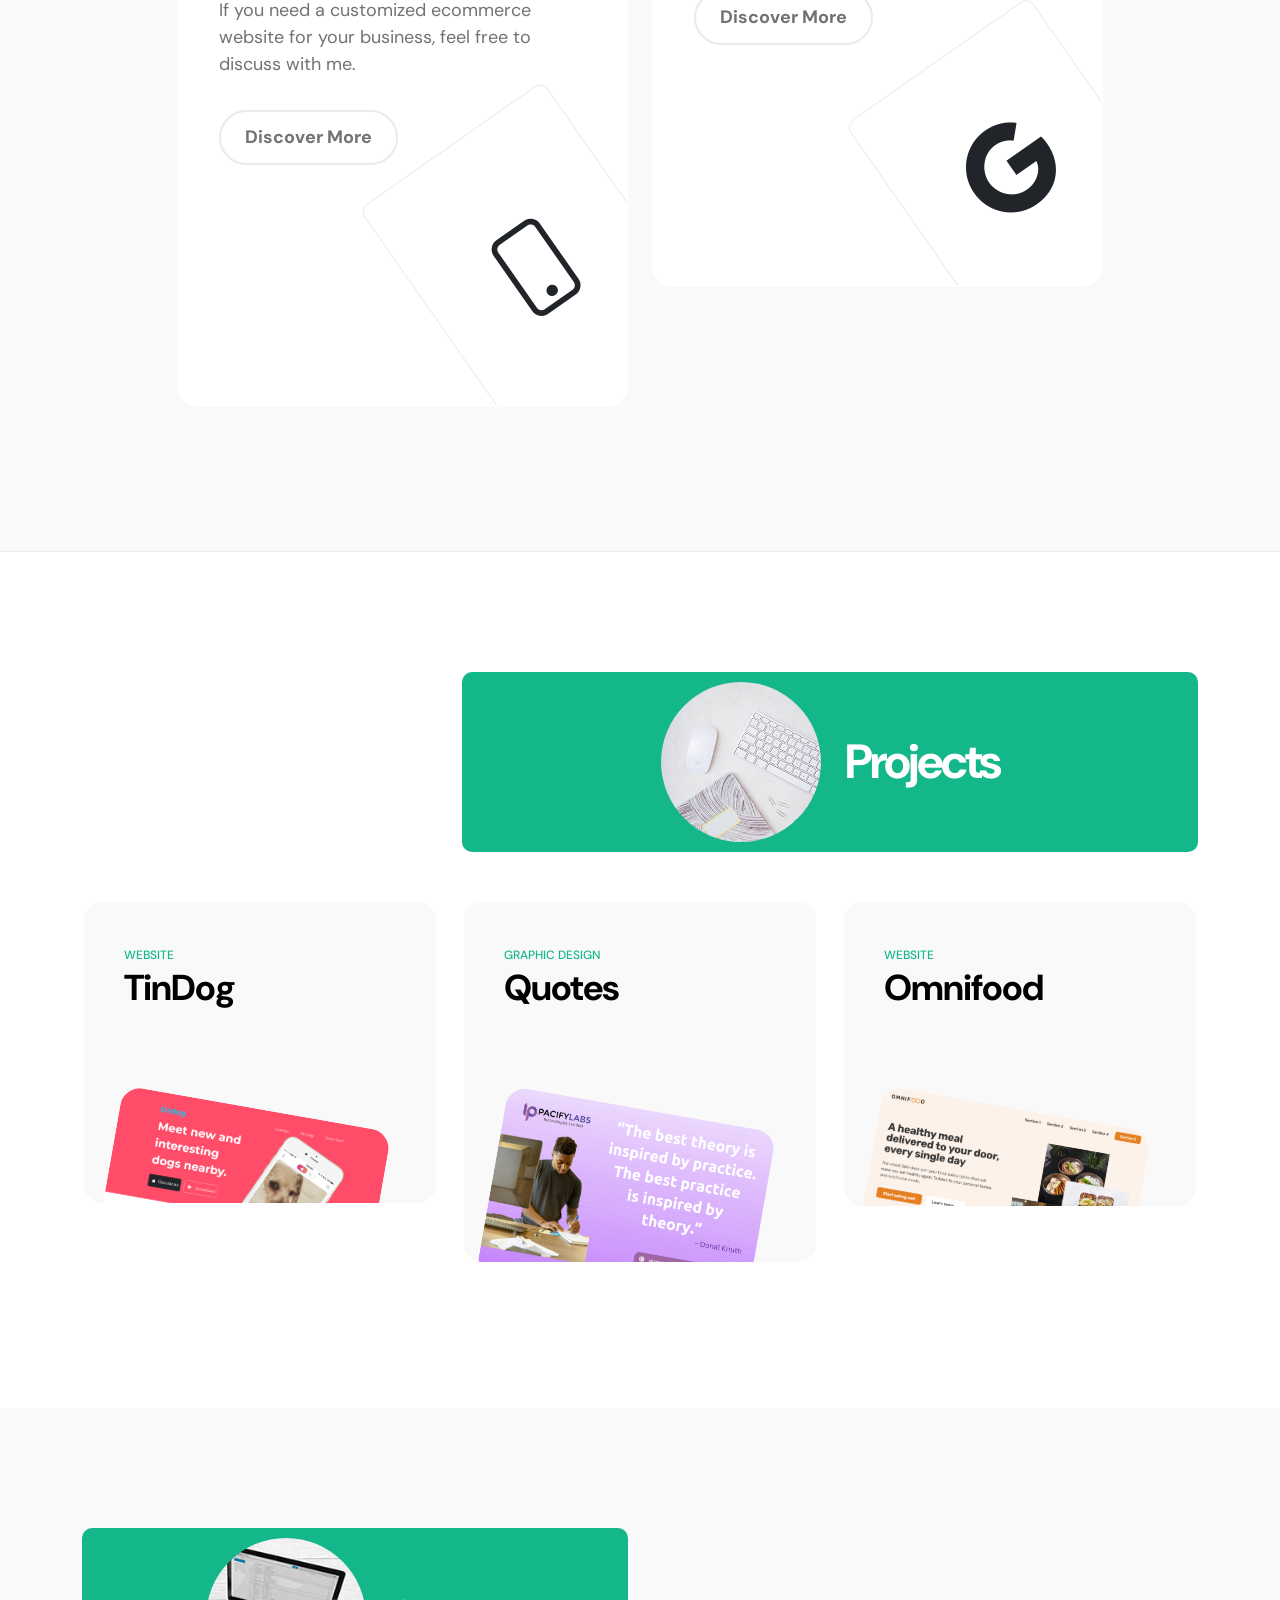
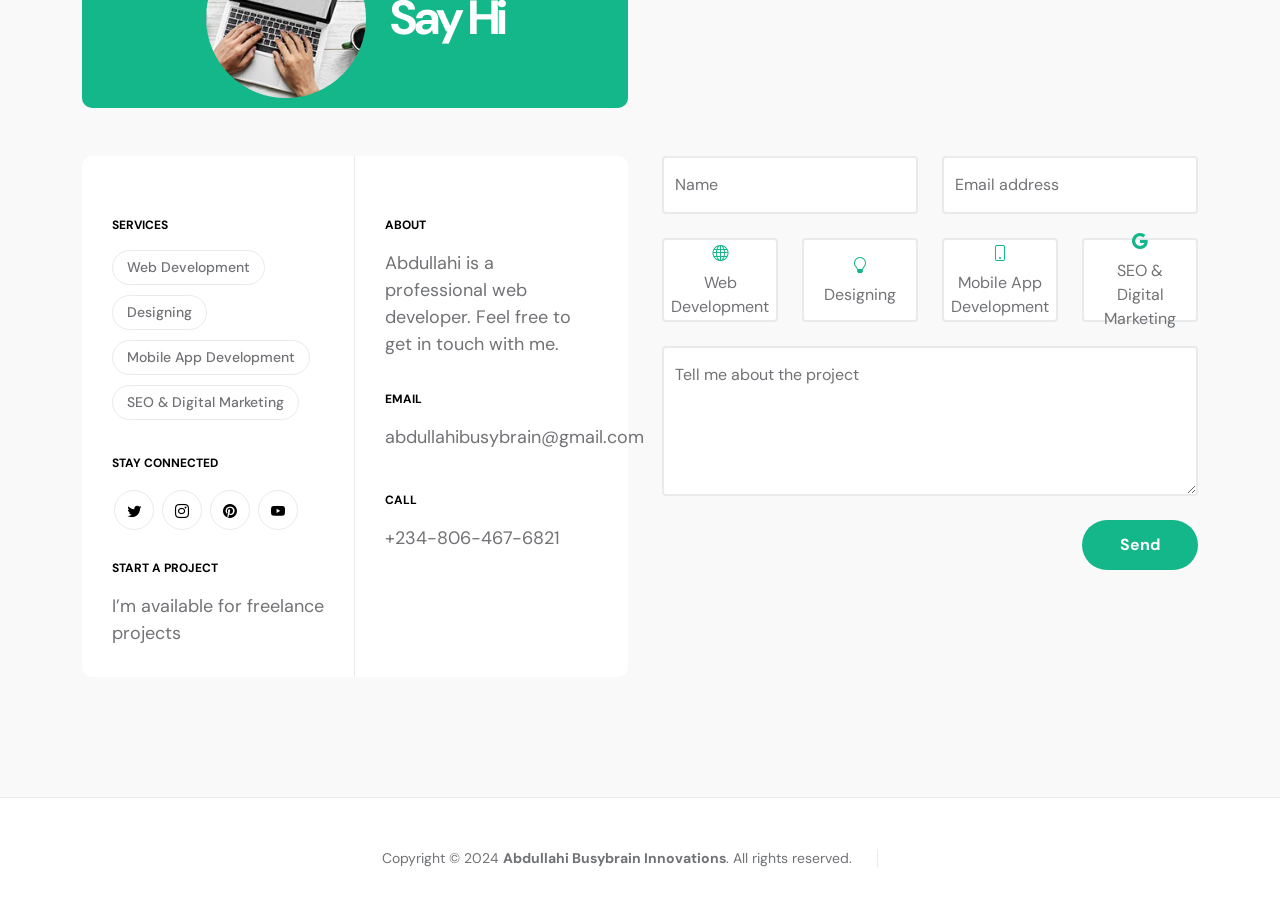
==== commit a77fba14: "Images added" ====
--- a/index.html
+++ b/index.html
@@ -22,11 +22,8 @@
     />
 
     <link href="css/bootstrap.min.css" rel="stylesheet" />
-
     <link href="css/bootstrap-icons.css" rel="stylesheet" />
-
     <link href="css/magnific-popup.css" rel="stylesheet" />
-
     <link href="css/templatemo-first-portfolio-style.css" rel="stylesheet" />
   </head>
 
@@ -100,7 +97,7 @@
               <div class="hero-text">
                 <div class="hero-title-wrap d-flex align-items-center mb-4">
                   <img
-                    src="./old/image/me.png"
+                    src="./images/me.png"
                     class="avatar-image avatar-image-large img-fluid"
                     alt=""
                   />
@@ -142,7 +139,7 @@
           <div class="row">
             <div class="col-lg-6 col-12">
               <img
-                src="./old/image/family.png"
+                src="./images/family.png"
                 class="about-image img-fluid"
                 alt=""
               />
@@ -156,7 +153,7 @@
                   <h2 class="text-white me-4 mb-0">My Story</h2>
 
                   <img
-                    src="./old/image/me.png"
+                    src="./images/me.png"
                     class="avatar-image img-fluid"
                     alt=""
                   />
@@ -482,11 +479,11 @@
                 </div>
 
                 <a
-                  href="./old/image/project-imgs/TinDog-project.png"
+                  href="./images/project-imgs/TinDog-project.png"
                   class="popup-image"
                 >
                   <img
-                    src="./old/image/project-imgs/TinDog-project.png"
+                    src="./images/project-imgs/TinDog-project.png"
                     class="projects-image img-fluid"
                     alt=""
                   />
@@ -503,11 +500,11 @@
                 </div>
 
                 <a
-                  href="./old/image/project-imgs/pacicylabs-quote.png"
+                  href="./images/project-imgs/pacicylabs-quote.png"
                   class="popup-image"
                 >
                   <img
-                    src="./old/image/project-imgs/pacicylabs-quote.png"
+                    src="./images/project-imgs/pacicylabs-quote.png"
                     class="projects-image img-fluid"
                     alt=""
                   />
@@ -524,11 +521,11 @@
                 </div>
 
                 <a
-                  href="./old/image/project-imgs/Omnifood-img.png"
+                  href="./images/project-imgs/Omnifood-img.png"
                   class="popup-image"
                 >
                   <img
-                    src="./old/image/project-imgs/Omnifood-img.png"
+                    src="./images/project-imgs/Omnifood-img.png"
                     class="projects-image img-fluid"
                     alt=""
                   />
